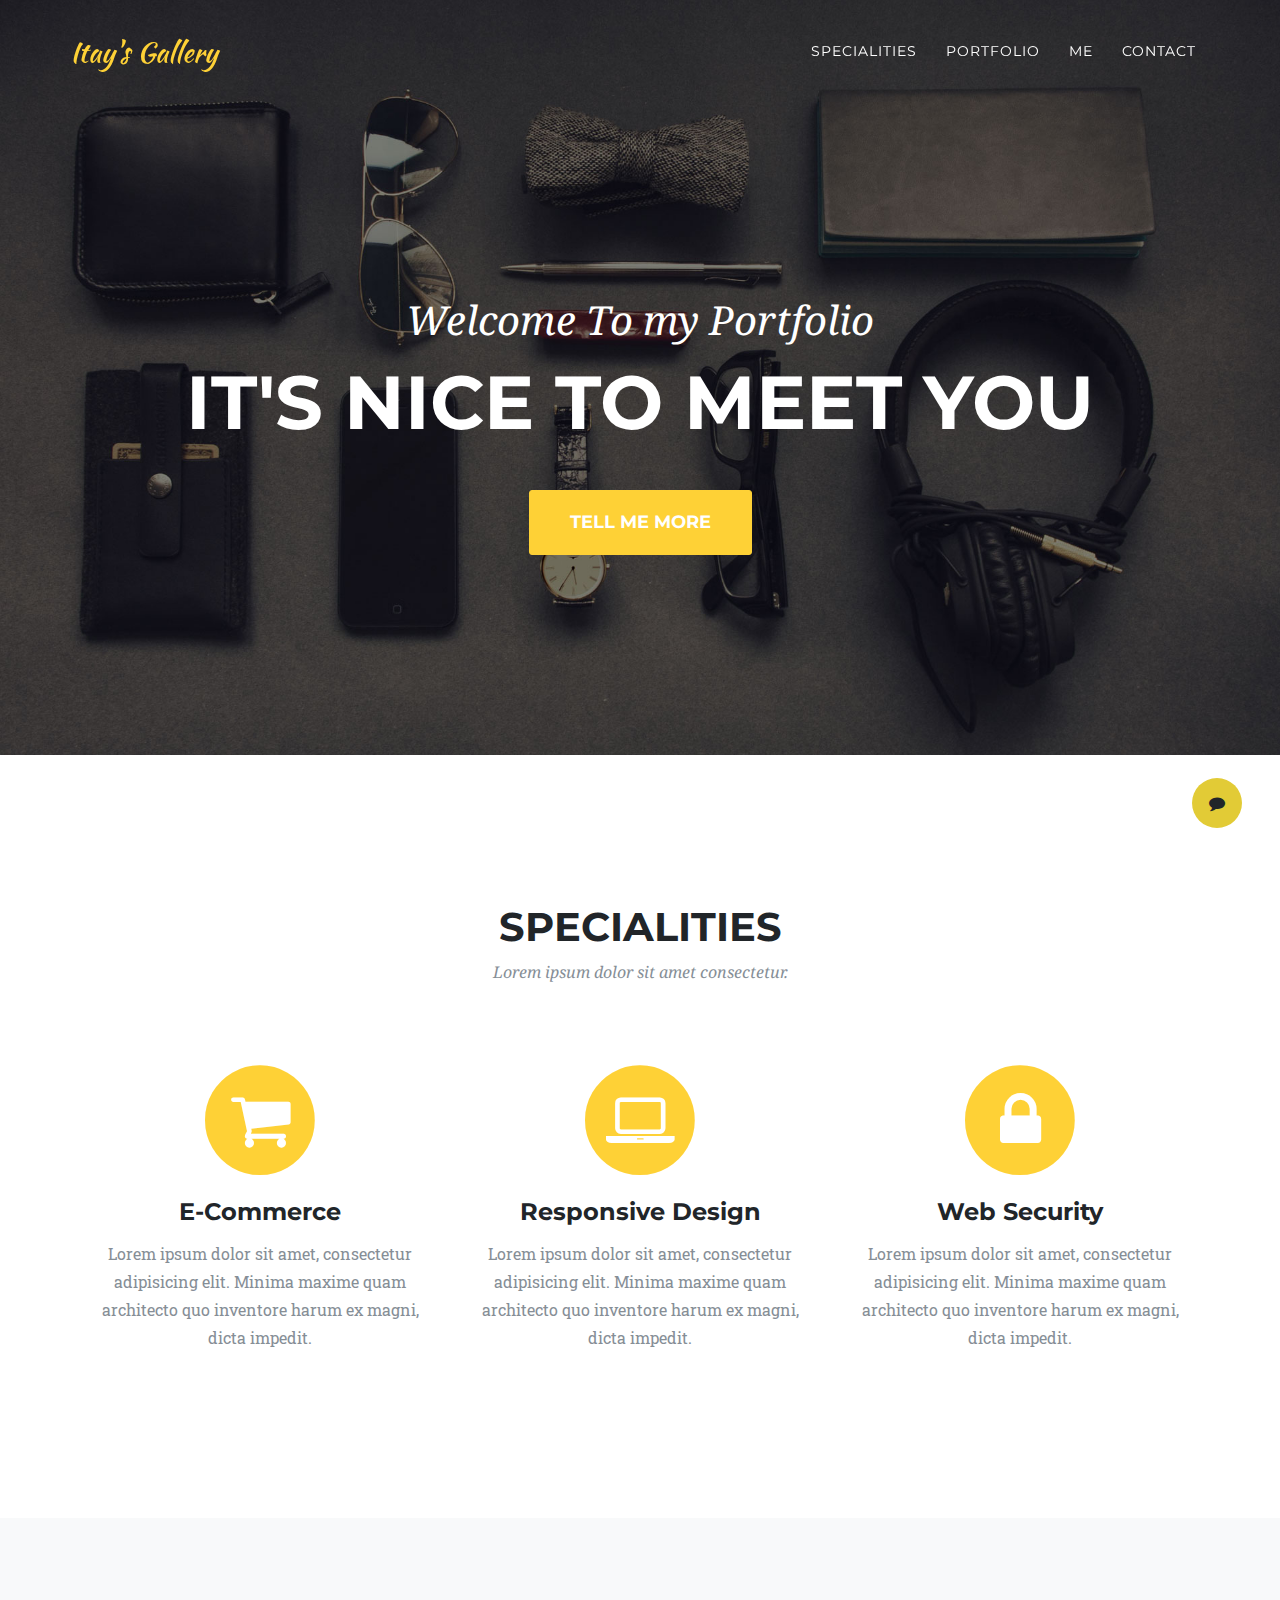
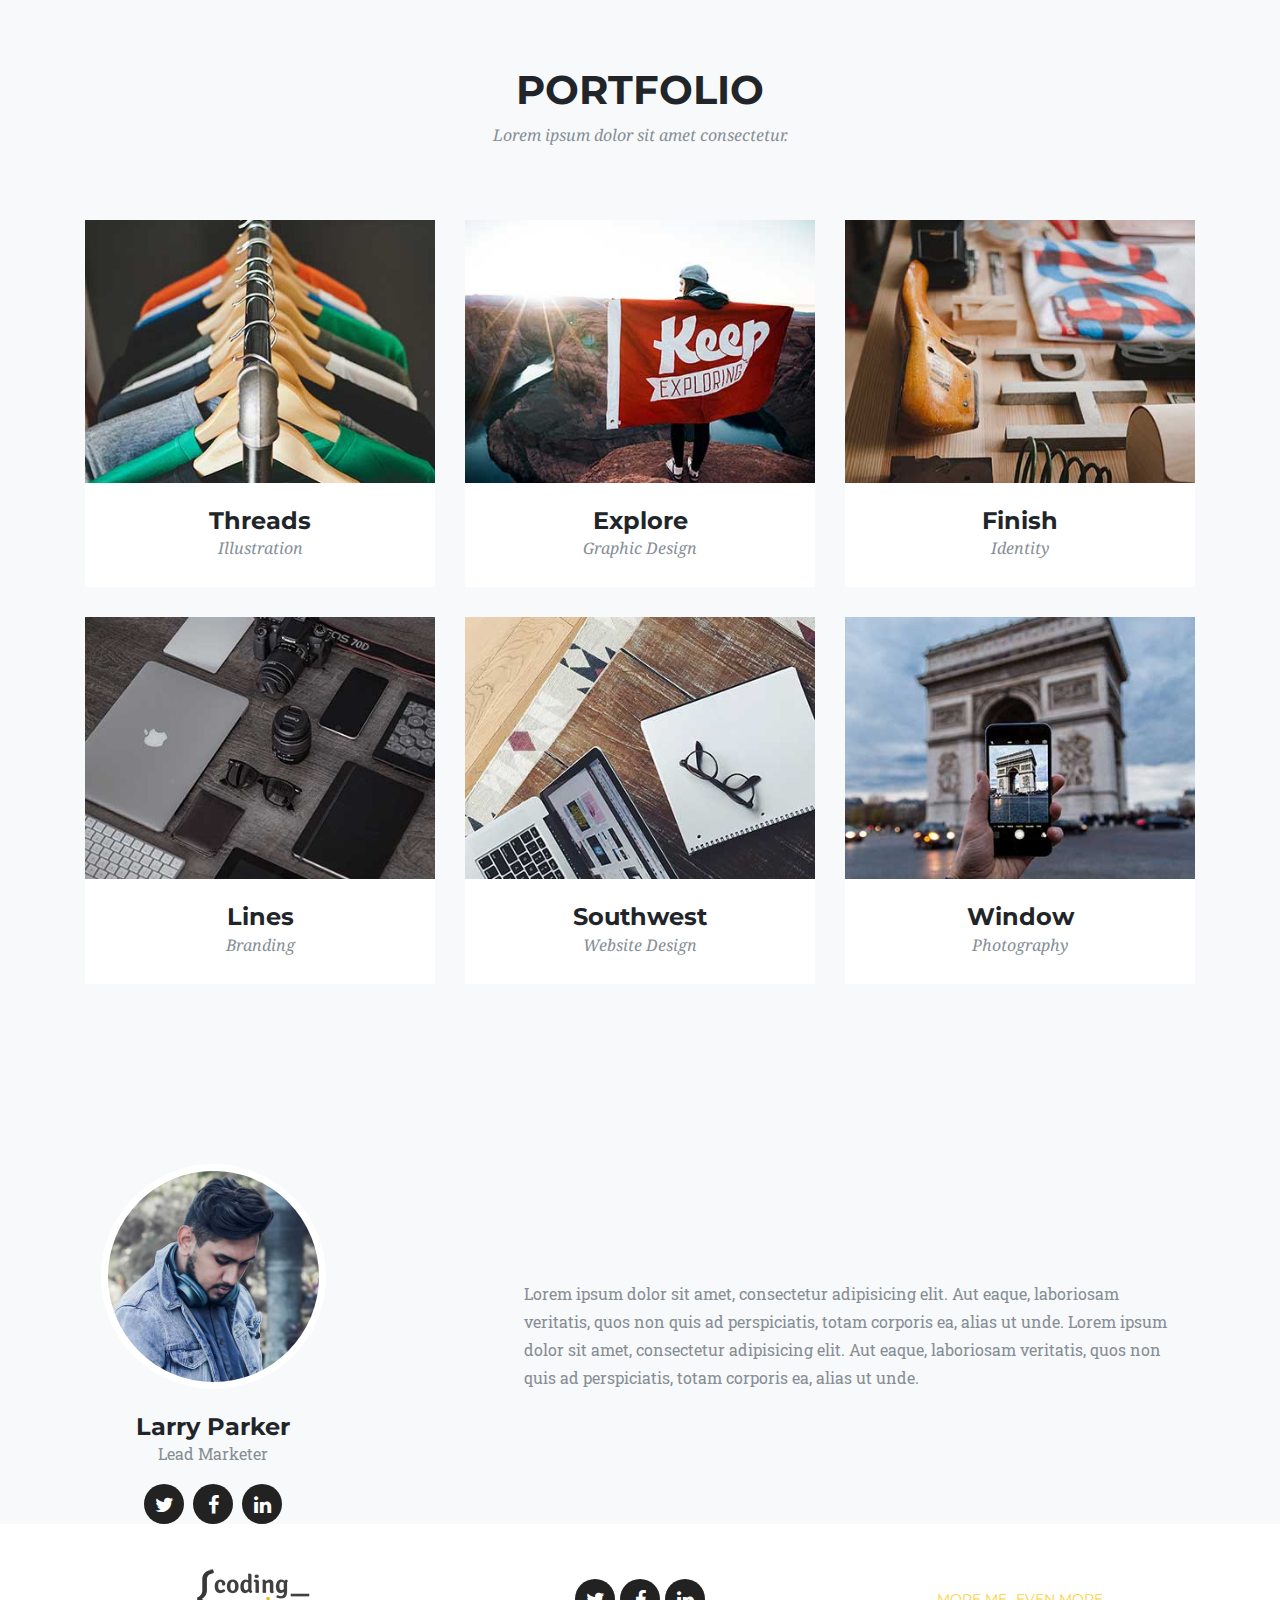
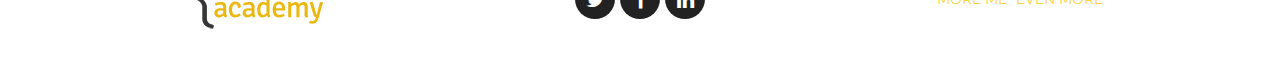
==== index.html @ 88d60900 "my first commit" ====
<!DOCTYPE html>
<html lang="en">

<head>

  <meta charset="utf-8">
  <meta name="viewport" content="width=device-width, initial-scale=1, shrink-to-fit=no">
  <meta name="description" content="">
  <meta name="author" content="">

  <title>Itay's Gallery</title>

  <!-- Bootstrap core CSS -->
  <link href="vendor/bootstrap/css/bootstrap.min.css" rel="stylesheet">

  <!-- Custom fonts for this template -->
  <link href="vendor/font-awesome/css/font-awesome.min.css" rel="stylesheet" type="text/css">
  <link href="https://fonts.googleapis.com/css?family=Montserrat:400,700" rel="stylesheet" type="text/css">
  <link href='https://fonts.googleapis.com/css?family=Kaushan+Script' rel='stylesheet' type='text/css'>
  <link href='https://fonts.googleapis.com/css?family=Droid+Serif:400,700,400italic,700italic' rel='stylesheet' type='text/css'>
  <link href='https://fonts.googleapis.com/css?family=Roboto+Slab:400,100,300,700' rel='stylesheet' type='text/css'>

  <!-- Custom styles for this template -->
  <link href="css/ca-gallery.css" rel="stylesheet">

</head>

<body id="page-top">
  <div class="offcanvas-btn" onClick="openCanvas()">
    <i class="fa fa-comment" aria-hidden="true"></i>
  </div>
  <aside class="offcanvas-aside">

  <!-- Contact -->
  <section id="contact">
    <h4>Contact Me</h4>
  </section>
    
  </aside>

  <!-- Navigation -->
  <nav class="navbar navbar-expand-lg navbar-dark fixed-top" id="mainNav">
    <div class="container">
      <a class="navbar-brand js-scroll-trigger" href="#page-top">Itay's Gallery</a>
      <button class="navbar-toggler navbar-toggler-right" type="button" data-toggle="collapse" data-target="#navbarResponsive"
        aria-controls="navbarResponsive" aria-expanded="false" aria-label="Toggle navigation">
          <i class="fa fa-bars"></i>
        </button>
      <div class="collapse navbar-collapse" id="navbarResponsive">
        <ul class="navbar-nav ml-auto">
          <li class="nav-item">
            <a class="nav-link js-scroll-trigger" href="#services">Specialities</a>
          </li>
          <li class="nav-item">
            <a class="nav-link js-scroll-trigger" href="#portfolio">Portfolio</a>
          </li>
          <li class="nav-item">
            <a class="nav-link js-scroll-trigger" href="#me">Me</a>
          </li>
          <li class="nav-item">
            <a class="nav-link js-scroll-trigger" href="#contact">Contact</a>
          </li>
        </ul>
      </div>
    </div>
  </nav>

  <!-- Header -->
  <header class="masthead">
    <div class="container">
      <div class="intro-text">
        <div class="intro-lead-in">Welcome To my Portfolio</div>
        <div class="intro-heading">It's Nice To Meet You</div>
        <a class="btn btn-xl js-scroll-trigger" href="#services">Tell Me More</a>
      </div>
    </div>
  </header>

  <!-- Services -->
  <section id="services">
    <div class="container">
      <div class="row">
        <div class="col-lg-12 text-center">
          <h2 class="section-heading">Specialities</h2>
          <h3 class="section-subheading text-muted">Lorem ipsum dolor sit amet consectetur.</h3>
        </div>
      </div>
      <div class="row text-center">
        <div class="col-md-4">
          <span class="fa-stack fa-4x">
              <i class="fa fa-circle fa-stack-2x text-primary"></i>
              <i class="fa fa-shopping-cart fa-stack-1x fa-inverse"></i>
            </span>
          <h4 class="service-heading">E-Commerce</h4>
          <p class="text-muted">Lorem ipsum dolor sit amet, consectetur adipisicing elit. Minima maxime quam architecto quo inventore harum ex
            magni, dicta impedit.</p>
        </div>
        <div class="col-md-4">
          <span class="fa-stack fa-4x">
              <i class="fa fa-circle fa-stack-2x text-primary"></i>
              <i class="fa fa-laptop fa-stack-1x fa-inverse"></i>
            </span>
          <h4 class="service-heading">Responsive Design</h4>
          <p class="text-muted">Lorem ipsum dolor sit amet, consectetur adipisicing elit. Minima maxime quam architecto quo inventore harum ex
            magni, dicta impedit.</p>
        </div>
        <div class="col-md-4">
          <span class="fa-stack fa-4x">
              <i class="fa fa-circle fa-stack-2x text-primary"></i>
              <i class="fa fa-lock fa-stack-1x fa-inverse"></i>
            </span>
          <h4 class="service-heading">Web Security</h4>
          <p class="text-muted">Lorem ipsum dolor sit amet, consectetur adipisicing elit. Minima maxime quam architecto quo inventore harum ex
            magni, dicta impedit.</p>
        </div>
      </div>
    </div>
  </section>

  <!-- Portfolio Grid -->
  <section class="bg-light" id="portfolio">
    <div class="container">
      <div class="row">
        <div class="col-lg-12 text-center">
          <h2 class="section-heading">Portfolio</h2>
          <h3 class="section-subheading text-muted">Lorem ipsum dolor sit amet consectetur.</h3>
        </div>
      </div>
      <div class="row">
        <div class="col-md-4 col-sm-6 portfolio-item">
          <a class="portfolio-link" data-toggle="modal" href="#portfolioModal1">
            <div class="portfolio-hover">
              <div class="portfolio-hover-content">
                <i class="fa fa-plus fa-3x"></i>
              </div>
            </div>
            <img class="img-fluid" src="img/portfolio/01-thumbnail.jpg" alt="">
          </a>
          <div class="portfolio-caption">
            <h4>Threads</h4>
            <p class="text-muted">Illustration</p>
          </div>
        </div>
        <div class="col-md-4 col-sm-6 portfolio-item">
          <a class="portfolio-link" data-toggle="modal" href="#portfolioModal2">
            <div class="portfolio-hover">
              <div class="portfolio-hover-content">
                <i class="fa fa-plus fa-3x"></i>
              </div>
            </div>
            <img class="img-fluid" src="img/portfolio/02-thumbnail.jpg" alt="">
          </a>
          <div class="portfolio-caption">
            <h4>Explore</h4>
            <p class="text-muted">Graphic Design</p>
          </div>
        </div>
        <div class="col-md-4 col-sm-6 portfolio-item">
          <a class="portfolio-link" data-toggle="modal" href="#portfolioModal3">
            <div class="portfolio-hover">
              <div class="portfolio-hover-content">
                <i class="fa fa-plus fa-3x"></i>
              </div>
            </div>
            <img class="img-fluid" src="img/portfolio/03-thumbnail.jpg" alt="">
          </a>
          <div class="portfolio-caption">
            <h4>Finish</h4>
            <p class="text-muted">Identity</p>
          </div>
        </div>
        <div class="col-md-4 col-sm-6 portfolio-item">
          <a class="portfolio-link" data-toggle="modal" href="#portfolioModal4">
            <div class="portfolio-hover">
              <div class="portfolio-hover-content">
                <i class="fa fa-plus fa-3x"></i>
              </div>
            </div>
            <img class="img-fluid" src="img/portfolio/04-thumbnail.jpg" alt="">
          </a>
          <div class="portfolio-caption">
            <h4>Lines</h4>
            <p class="text-muted">Branding</p>
          </div>
        </div>
        <div class="col-md-4 col-sm-6 portfolio-item">
          <a class="portfolio-link" data-toggle="modal" href="#portfolioModal5">
            <div class="portfolio-hover">
              <div class="portfolio-hover-content">
                <i class="fa fa-plus fa-3x"></i>
              </div>
            </div>
            <img class="img-fluid" src="img/portfolio/05-thumbnail.jpg" alt="">
          </a>
          <div class="portfolio-caption">
            <h4>Southwest</h4>
            <p class="text-muted">Website Design</p>
          </div>
        </div>
        <div class="col-md-4 col-sm-6 portfolio-item">
          <a class="portfolio-link" data-toggle="modal" href="#portfolioModal6">
            <div class="portfolio-hover">
              <div class="portfolio-hover-content">
                <i class="fa fa-plus fa-3x"></i>
              </div>
            </div>
            <img class="img-fluid" src="img/portfolio/06-thumbnail.jpg" alt="">
          </a>
          <div class="portfolio-caption">
            <h4>Window</h4>
            <p class="text-muted">Photography</p>
          </div>
        </div>
      </div>
    </div>
  </section>


  <!-- Me -->
  <section class="bg-light" id="me" style="padding: 0px;">
      <div class="row">
        <div class="col-sm-4">
          <div class="team-member">
            <img class="mx-auto rounded-circle" src="img/team/2.jpg" alt="">
            <h4>Larry Parker</h4>
            <p class="text-muted">Lead Marketer</p>
            <ul class="list-inline social-buttons">
              <li class="list-inline-item">
                <a href="#">
                    <i class="fa fa-twitter"></i>
                  </a>
              </li>
              <li class="list-inline-item">
                <a href="#">
                    <i class="fa fa-facebook"></i>
                  </a>
              </li>
              <li class="list-inline-item">
                <a href="#">
                    <i class="fa fa-linkedin"></i>
                  </a>
              </li>
            </ul>
          </div>
        </div>
        <div class="col-sm-8 flex-align-center">
            <p class="large text-muted  about-description">Lorem ipsum dolor sit amet, consectetur adipisicing elit. Aut eaque, laboriosam veritatis, quos non quis ad perspiciatis,
                totam corporis ea, alias ut unde. Lorem ipsum dolor sit amet, consectetur adipisicing elit. Aut eaque, laboriosam veritatis, quos non quis ad perspiciatis,
                totam corporis ea, alias ut unde.</p>    
        </div>
      </div>
  </section>


  <!-- Footer -->
  <footer>
    <div class="container">
      <div class="row">
        <div class="col-md-4 flex-align-center">
          <a href="http://coding-academy.org" target="_blank">
            <img src="./img/ca-logo.png" alt="">
          </a>
        </div>
        <div class="col-md-4 flex-align-center">
          <ul class="list-inline social-buttons flex-align-center">
            <li class="list-inline-item">
              <a href="#">
                  <i class="fa fa-twitter"></i>
                </a>
            </li>
            <li class="list-inline-item flex-align-center">
              <a href="#">
                  <i class="fa fa-facebook"></i>
                </a>
            </li>
            <li class="list-inline-item">
              <a href="#">
                  <i class="fa fa-linkedin"></i>
                </a>
            </li>
          </ul>
        </div>
        <div class="col-md-4 flex-align-center">
            <ul class="list-inline quicklinks">
            <li class="list-inline-item">
              <a href="#">More Me</a>
            </li>
            <li class="list-inline-item">
              <a href="#">Even More</a>
            </li>
          </ul>
        </div>
      </div>
    </div>
  </footer>

  <!-- Portfolio Modals -->

  <!-- Modal 1 -->
  <div class="portfolio-modal modal fade" id="portfolioModal1" tabindex="-1" role="dialog" aria-hidden="true">
    <div class="modal-dialog">
      <div class="modal-content">
        <div class="close-modal" data-dismiss="modal">
          <div class="lr">
            <div class="rl"></div>
          </div>
        </div>
        <div class="container">
          <div class="row">
            <div class="col-lg-8 mx-auto">
              <div class="modal-body">
                <!-- Project Details Go Here -->
                <h2>Project Name</h2>
                <p class="item-intro text-muted">Lorem ipsum dolor sit amet consectetur.</p>
                <img class="img-fluid d-block mx-auto" src="img/portfolio/01-full.jpg" alt="">
                <p>Use this area to describe your project. Lorem ipsum dolor sit amet, consectetur adipisicing elit. Est blanditiis
                  dolorem culpa incidunt minus dignissimos deserunt repellat aperiam quasi sunt officia expedita beatae cupiditate,
                  maiores repudiandae, nostrum, reiciendis facere nemo!</p>
                <ul class="list-inline">
                  <li>Date: January 2017</li>
                  <li>Client: Threads</li>
                  <li>Category: Illustration</li>
                </ul>
                <button class="btn btn-primary" data-dismiss="modal" type="button">
                    <i class="fa fa-times"></i>
                    Close Project</button>
              </div>
            </div>
          </div>
        </div>
      </div>
    </div>
  </div>

  <!-- Modal 2 -->
  <div class="portfolio-modal modal fade" id="portfolioModal2" tabindex="-1" role="dialog" aria-hidden="true">
    <div class="modal-dialog">
      <div class="modal-content">
        <div class="close-modal" data-dismiss="modal">
          <div class="lr">
            <div class="rl"></div>
          </div>
        </div>
        <div class="container">
          <div class="row">
            <div class="col-lg-8 mx-auto">
              <div class="modal-body">
                <!-- Project Details Go Here -->
                <h2>Project Name</h2>
                <p class="item-intro text-muted">Lorem ipsum dolor sit amet consectetur.</p>
                <img class="img-fluid d-block mx-auto" src="img/portfolio/02-full.jpg" alt="">
                <p>Use this area to describe your project. Lorem ipsum dolor sit amet, consectetur adipisicing elit. Est blanditiis
                  dolorem culpa incidunt minus dignissimos deserunt repellat aperiam quasi sunt officia expedita beatae cupiditate,
                  maiores repudiandae, nostrum, reiciendis facere nemo!</p>
                <ul class="list-inline">
                  <li>Date: January 2017</li>
                  <li>Client: Explore</li>
                  <li>Category: Graphic Design</li>
                </ul>
                <button class="btn btn-primary" data-dismiss="modal" type="button">
                    <i class="fa fa-times"></i>
                    Close Project</button>
              </div>
            </div>
          </div>
        </div>
      </div>
    </div>
  </div>

  <!-- Modal 3 -->
  <div class="portfolio-modal modal fade" id="portfolioModal3" tabindex="-1" role="dialog" aria-hidden="true">
    <div class="modal-dialog">
      <div class="modal-content">
        <div class="close-modal" data-dismiss="modal">
          <div class="lr">
            <div class="rl"></div>
          </div>
        </div>
        <div class="container">
          <div class="row">
            <div class="col-lg-8 mx-auto">
              <div class="modal-body">
                <!-- Project Details Go Here -->
                <h2>Project Name</h2>
                <p class="item-intro text-muted">Lorem ipsum dolor sit amet consectetur.</p>
                <img class="img-fluid d-block mx-auto" src="img/portfolio/03-full.jpg" alt="">
                <p>Use this area to describe your project. Lorem ipsum dolor sit amet, consectetur adipisicing elit. Est blanditiis
                  dolorem culpa incidunt minus dignissimos deserunt repellat aperiam quasi sunt officia expedita beatae cupiditate,
                  maiores repudiandae, nostrum, reiciendis facere nemo!</p>
                <ul class="list-inline">
                  <li>Date: January 2017</li>
                  <li>Client: Finish</li>
                  <li>Category: Identity</li>
                </ul>
                <button class="btn btn-primary" data-dismiss="modal" type="button">
                    <i class="fa fa-times"></i>
                    Close Project</button>
              </div>
            </div>
          </div>
        </div>
      </div>
    </div>
  </div>

  <!-- Modal 4 -->
  <div class="portfolio-modal modal fade" id="portfolioModal4" tabindex="-1" role="dialog" aria-hidden="true">
    <div class="modal-dialog">
      <div class="modal-content">
        <div class="close-modal" data-dismiss="modal">
          <div class="lr">
            <div class="rl"></div>
          </div>
        </div>
        <div class="container">
          <div class="row">
            <div class="col-lg-8 mx-auto">
              <div class="modal-body">
                <!-- Project Details Go Here -->
                <h2>Project Name</h2>
                <p class="item-intro text-muted">Lorem ipsum dolor sit amet consectetur.</p>
                <img class="img-fluid d-block mx-auto" src="img/portfolio/04-full.jpg" alt="">
                <p>Use this area to describe your project. Lorem ipsum dolor sit amet, consectetur adipisicing elit. Est blanditiis
                  dolorem culpa incidunt minus dignissimos deserunt repellat aperiam quasi sunt officia expedita beatae cupiditate,
                  maiores repudiandae, nostrum, reiciendis facere nemo!</p>
                <ul class="list-inline">
                  <li>Date: January 2017</li>
                  <li>Client: Lines</li>
                  <li>Category: Branding</li>
                </ul>
                <button class="btn btn-primary" data-dismiss="modal" type="button">
                    <i class="fa fa-times"></i>
                    Close Project</button>
              </div>
            </div>
          </div>
        </div>
      </div>
    </div>
  </div>

  <!-- Modal 5 -->
  <div class="portfolio-modal modal fade" id="portfolioModal5" tabindex="-1" role="dialog" aria-hidden="true">
    <div class="modal-dialog">
      <div class="modal-content">
        <div class="close-modal" data-dismiss="modal">
          <div class="lr">
            <div class="rl"></div>
          </div>
        </div>
        <div class="container">
          <div class="row">
            <div class="col-lg-8 mx-auto">
              <div class="modal-body">
                <!-- Project Details Go Here -->
                <h2>Project Name</h2>
                <p class="item-intro text-muted">Lorem ipsum dolor sit amet consectetur.</p>
                <img class="img-fluid d-block mx-auto" src="img/portfolio/05-full.jpg" alt="">
                <p>Use this area to describe your project. Lorem ipsum dolor sit amet, consectetur adipisicing elit. Est blanditiis
                  dolorem culpa incidunt minus dignissimos deserunt repellat aperiam quasi sunt officia expedita beatae cupiditate,
                  maiores repudiandae, nostrum, reiciendis facere nemo!</p>
                <ul class="list-inline">
                  <li>Date: January 2017</li>
                  <li>Client: Southwest</li>
                  <li>Category: Website Design</li>
                </ul>
                <button class="btn btn-primary" data-dismiss="modal" type="button">
                    <i class="fa fa-times"></i>
                    Close Project</button>
              </div>
            </div>
          </div>
        </div>
      </div>
    </div>
  </div>

  <!-- Modal 6 -->
  <div class="portfolio-modal modal fade" id="portfolioModal6" tabindex="-1" role="dialog" aria-hidden="true">
    <div class="modal-dialog">
      <div class="modal-content">
        <div class="close-modal" data-dismiss="modal">
          <div class="lr">
            <div class="rl"></div>
          </div>
        </div>
        <div class="container">
          <div class="row">
            <div class="col-lg-8 mx-auto">
              <div class="modal-body">
                <!-- Project Details Go Here -->
                <h2>Project Name</h2>
                <p class="item-intro text-muted">Lorem ipsum dolor sit amet consectetur.</p>
                <img class="img-fluid d-block mx-auto" src="img/portfolio/06-full.jpg" alt="">
                <p>Use this area to describe your project. Lorem ipsum dolor sit amet, consectetur adipisicing elit. Est blanditiis
                  dolorem culpa incidunt minus dignissimos deserunt repellat aperiam quasi sunt officia expedita beatae cupiditate,
                  maiores repudiandae, nostrum, reiciendis facere nemo!</p>
                <ul class="list-inline">
                  <li>Date: January 2017</li>
                  <li>Client: Window</li>
                  <li>Category: Photography</li>
                </ul>
                <button class="btn btn-primary" data-dismiss="modal" type="button">
                    <i class="fa fa-times"></i>
                    Close Project</button>
              </div>
            </div>
          </div>
        </div>
      </div>
    </div>
  </div>

  <!-- Bootstrap core JavaScript -->
  <script src="vendor/jquery/jquery.min.js"></script>
  <script src="vendor/popper/popper.min.js"></script>
  <script src="vendor/bootstrap/js/bootstrap.min.js"></script>

  <!-- Plugin JavaScript -->
  <script src="vendor/jquery-easing/jquery.easing.min.js"></script>

  <!-- Custom scripts for this template -->
  <script src="js/ca-gallery.js"></script>
  <script src="js/offCanvas.js"></script>
  <script src="js/main.js"></script>


</body>

</html>
---- css/ca-gallery.css ----
body {
    overflow-x: hidden;
    font-family: 'Roboto Slab', 'Helvetica Neue', Helvetica, Arial, sans-serif;
}
p {
    line-height: 1.75;
}
a {
    color: #fed136;
}
a.active,
a:active,
a:focus,
a:hover {
    color: #fec503;
}
h1,
h2,
h3,
h4,
h5,
h6 {
    font-weight: 700;
    font-family: 'Montserrat', 'Helvetica Neue', Helvetica, Arial, sans-serif;
    text-transform: uppercase;
}
section {
    padding: 100px 0;
}
section h2.section-heading {
    font-size: 40px;
    margin-top: 0;
    margin-bottom: 15px;
}
section h3.section-subheading {
    font-size: 16px;
    font-weight: 400;
    font-style: italic;
    margin-bottom: 75px;
    text-transform: none;
    font-family: 'Droid Serif', 'Helvetica Neue', Helvetica, Arial, sans-serif;
}
@media (min-width: 768px) {
    section {
        padding: 150px 0;
    }
}
::-moz-selection {
    background: #fed136;
    text-shadow: none;
}
::selection {
    background: #fed136;
    text-shadow: none;
}
img::selection {
    background: transparent;
}
img::-moz-selection {
    background: transparent;
}
body {
    -webkit-tap-highlight-color: #fed136;
}
.offcanvas-btn {
    z-index: 100000;
    position: fixed;
    bottom: 8%;
    right: 3%;
    height: 50px;
    width: 50px;
    background: #e2cb36;
    border-radius: 50%;
    display: flex;
    justify-content: center;
    align-items: center;
    cursor: pointer;
    margin-right: 0;
    transition: all 0.3s ease;
}
.offcanvas-btn-open {
    margin-right: 80vw;
}
.offcanvas-aside {
    position: fixed;
    height: 100%;
    background: red;
    width: 80vw;
    right: -80vw;
    z-index: 10;
    transition: all 0.3s ease;
    display: flex;
    flex-direction: column;
    align-items: center;
    justify-content: space-around;
}
.offcanvas-aside img {
    border-radius: 50%;
}
.offcanvas-aside p {
    text-align: center;
}
.offcanvas-aside .offcanvas-content-suffix {
    height: 20%;
}

@media (min-width: 575px) {
    .offcanvas-btn-open {
        margin-right: 30vw;
    }
    .offcanvas-aside {
        width: 30vw;
        right: -30vw;
    }
}
.offcanvas-aside-open {
    right: 0;
    
}

#mainNav {
    background-color: #222222;
    z-index: 5;
}
#mainNav .navbar-toggler {
    font-size: 12px;
    right: 0;
    padding: 13px;
    text-transform: uppercase;
    color: white;
    border: 0;
    background-color: #fed136;
    font-family: 'Montserrat', 'Helvetica Neue', Helvetica, Arial, sans-serif;
    text-transform: uppercase;
}
#mainNav .navbar-brand {
    color: #fed136;
    font-family: 'Kaushan Script', 'Helvetica Neue', Helvetica, Arial, cursive;
}
#mainNav .navbar-brand.active,
#mainNav .navbar-brand:active,
#mainNav .navbar-brand:focus,
#mainNav .navbar-brand:hover {
    color: #fec503;
}
#mainNav .navbar-nav .nav-item .nav-link {
    font-size: 90%;
    font-weight: 400;
    padding: 0.75em 0;
    letter-spacing: 1px;
    color: white;
    font-family: 'Montserrat', 'Helvetica Neue', Helvetica, Arial, sans-serif;
    text-transform: uppercase;
}
#mainNav .navbar-nav .nav-item .nav-link.active,
#mainNav .navbar-nav .nav-item .nav-link:hover {
    color: #fed136;
}
@media (min-width: 992px) {
    
    #mainNav {
        padding-top: 25px;
        padding-bottom: 25px;
        -webkit-transition: padding-top 0.3s, padding-bottom 0.3s;
        -moz-transition: padding-top 0.3s, padding-bottom 0.3s;
        transition: padding-top 0.3s, padding-bottom 0.3s;
        border: none;
        background-color: transparent;
    }
    #mainNav .navbar-brand {
        font-size: 1.75em;
        -webkit-transition: all 0.3s;
        -moz-transition: all 0.3s;
        transition: all 0.3s;
    }
    #mainNav .navbar-nav .nav-item .nav-link {
        padding: 1.1em 1em !important;
    }
    #mainNav.navbar-shrink {
        padding-top: 0;
        padding-bottom: 0;
        background-color: #222222;
    }
    #mainNav.navbar-shrink .navbar-brand {
        font-size: 1.25em;
        padding: 12px 0;
    }
   
}
header.masthead {
    text-align: center;
    color: white;
    background-image: url("../img/header-bg.jpg");
    background-repeat: no-repeat;
    background-attachment: scroll;
    background-position: center center;
    -webkit-background-size: cover;
    -moz-background-size: cover;
    -o-background-size: cover;
    background-size: cover;
}
header.masthead .intro-text {
    padding-top: 150px;
    padding-bottom: 100px;
}
header.masthead .intro-text .intro-lead-in {
    font-size: 22px;
    font-style: italic;
    line-height: 22px;
    margin-bottom: 25px;
    font-family: 'Droid Serif', 'Helvetica Neue', Helvetica, Arial, sans-serif;
}
header.masthead .intro-text .intro-heading {
    font-size: 50px;
    font-weight: 700;
    line-height: 50px;
    margin-bottom: 25px;
    font-family: 'Montserrat', 'Helvetica Neue', Helvetica, Arial, sans-serif;
    text-transform: uppercase;
}
@media (min-width: 768px) {
    header.masthead .intro-text {
        padding-top: 300px;
        padding-bottom: 200px;
    }
    header.masthead .intro-text .intro-lead-in {
        font-size: 40px;
        font-style: italic;
        line-height: 40px;
        margin-bottom: 25px;
        font-family: 'Droid Serif', 'Helvetica Neue', Helvetica, Arial, sans-serif;
    }
    header.masthead .intro-text .intro-heading {
        font-size: 75px;
        font-weight: 700;
        line-height: 75px;
        margin-bottom: 50px;
        font-family: 'Montserrat', 'Helvetica Neue', Helvetica, Arial, sans-serif;
        text-transform: uppercase;
    }
}
.service-heading {
    margin: 15px 0;
    text-transform: none;
}

#portfolio .portfolio-item {
    right: 0;
    margin: 0 0 15px;
}
#portfolio .portfolio-item .portfolio-link {
    position: relative;
    display: block;
    max-width: 400px;
    margin: 0 auto;
    cursor: pointer;
}
#portfolio .portfolio-item .portfolio-link .portfolio-hover {
    position: absolute;
    width: 100%;
    height: 100%;
    -webkit-transition: all ease 0.5s;
    -moz-transition: all ease 0.5s;
    transition: all ease 0.5s;
    opacity: 0;
    background: rgba(254, 209, 54, 0.9);
}
#portfolio .portfolio-item .portfolio-link .portfolio-hover:hover {
    opacity: 1;
}
#portfolio .portfolio-item .portfolio-link .portfolio-hover .portfolio-hover-content {
    font-size: 20px;
    position: absolute;
    top: 50%;
    width: 100%;
    height: 20px;
    margin-top: -12px;
    text-align: center;
    color: white;
}
#portfolio .portfolio-item .portfolio-link .portfolio-hover .portfolio-hover-content i {
    margin-top: -12px;
}
#portfolio .portfolio-item .portfolio-link .portfolio-hover .portfolio-hover-content h3,
#portfolio .portfolio-item .portfolio-link .portfolio-hover .portfolio-hover-content h4 {
    margin: 0;
}
#portfolio .portfolio-item .portfolio-caption {
    max-width: 400px;
    margin: 0 auto;
    padding: 25px;
    text-align: center;
    background-color: white;
}
#portfolio .portfolio-item .portfolio-caption h4 {
    margin: 0;
    text-transform: none;
}
#portfolio .portfolio-item .portfolio-caption p {
    font-size: 16px;
    font-style: italic;
    margin: 0;
    font-family: 'Droid Serif', 'Helvetica Neue', Helvetica, Arial, sans-serif;
}
#portfolio * {
    z-index: 2;
}
@media (min-width: 767px) {
    #portfolio .portfolio-item {
        margin: 0 0 30px;
    }
}
.portfolio-modal .modal-dialog {
    max-width: none;
    height: 100%;
    margin: 0;
}
.portfolio-modal .modal-content {
    min-height: 100%;
    padding: 100px 0;
    text-align: center;
    border: none;
    border-radius: 0;
    background-clip: border-box;
    -webkit-box-shadow: none;
    box-shadow: none;
}
.portfolio-modal .modal-content h2 {
    font-size: 3em;
    margin-bottom: 15px;
}
.portfolio-modal .modal-content p {
    margin-bottom: 30px;
}
.portfolio-modal .modal-content p.item-intro {
    font-size: 16px;
    font-style: italic;
    margin: 20px 0 30px;
    font-family: 'Droid Serif', 'Helvetica Neue', Helvetica, Arial, sans-serif;
}
.portfolio-modal .modal-content ul.list-inline {
    margin-top: 0;
    margin-bottom: 30px;
}
.portfolio-modal .modal-content img {
    margin-bottom: 30px;
}
.portfolio-modal .modal-content button {
    cursor: pointer;
}
.portfolio-modal .close-modal {
    position: absolute;
    top: 25px;
    right: 25px;
    width: 75px;
    height: 75px;
    cursor: pointer;
    background-color: transparent;
}
.portfolio-modal .close-modal:hover {
    opacity: 0.3;
}
.portfolio-modal .close-modal .lr {
    /* Safari and Chrome */
    
    z-index: 1051;
    width: 1px;
    height: 75px;
    margin-left: 35px;
    /* IE 9 */
    
    -webkit-transform: rotate(45deg);
    -ms-transform: rotate(45deg);
    transform: rotate(45deg);
    background-color: #222222;
}
.portfolio-modal .close-modal .lr .rl {
    /* Safari and Chrome */
    
    z-index: 1052;
    width: 1px;
    height: 75px;
    /* IE 9 */
    
    -webkit-transform: rotate(90deg);
    -ms-transform: rotate(90deg);
    transform: rotate(90deg);
    background-color: #222222;
}
.portfolio-modal .modal-backdrop {
    display: none;
    opacity: 0;
}
.timeline {
    position: relative;
    padding: 0;
    list-style: none;
}
.timeline:before {
    position: absolute;
    top: 0;
    bottom: 0;
    left: 40px;
    width: 2px;
    margin-left: -1.5px;
    content: '';
    background-color: #f1f1f1;
}
.timeline > li {
    position: relative;
    min-height: 50px;
    margin-bottom: 50px;
}
.timeline > li:after,
.timeline > li:before {
    display: table;
    content: ' ';
}
.timeline > li:after {
    clear: both;
}
.timeline > li .timeline-panel {
    position: relative;
    float: right;
    width: 100%;
    padding: 0 20px 0 100px;
    text-align: left;
}
.timeline > li .timeline-panel:before {
    right: auto;
    left: -15px;
    border-right-width: 15px;
    border-left-width: 0;
}
.timeline > li .timeline-panel:after {
    right: auto;
    left: -14px;
    border-right-width: 14px;
    border-left-width: 0;
}
.timeline > li .timeline-image {
    position: absolute;
    z-index: 100;
    left: 0;
    width: 80px;
    height: 80px;
    margin-left: 0;
    text-align: center;
    color: white;
    border: 7px solid #f1f1f1;
    border-radius: 100%;
    background-color: #fed136;
}
.timeline > li .timeline-image h4 {
    font-size: 10px;
    line-height: 14px;
    margin-top: 12px;
}
.timeline > li.timeline-inverted > .timeline-panel {
    float: right;
    padding: 0 20px 0 100px;
    text-align: left;
}
.timeline > li.timeline-inverted > .timeline-panel:before {
    right: auto;
    left: -15px;
    border-right-width: 15px;
    border-left-width: 0;
}
.timeline > li.timeline-inverted > .timeline-panel:after {
    right: auto;
    left: -14px;
    border-right-width: 14px;
    border-left-width: 0;
}
.timeline > li:last-child {
    margin-bottom: 0;
}
.timeline .timeline-heading h4 {
    margin-top: 0;
    color: inherit;
}
.timeline .timeline-heading h4.subheading {
    text-transform: none;
}
.timeline .timeline-body > ul,
.timeline .timeline-body > p {
    margin-bottom: 0;
}
@media (min-width: 768px) {
    .timeline:before {
        left: 50%;
    }
    .timeline > li {
        min-height: 100px;
        margin-bottom: 100px;
    }
    .timeline > li .timeline-panel {
        float: left;
        width: 41%;
        padding: 0 20px 20px 30px;
        text-align: right;
    }
    .timeline > li .timeline-image {
        left: 50%;
        width: 100px;
        height: 100px;
        margin-left: -50px;
    }
    .timeline > li .timeline-image h4 {
        font-size: 13px;
        line-height: 18px;
        margin-top: 16px;
    }
    .timeline > li.timeline-inverted > .timeline-panel {
        float: right;
        padding: 0 30px 20px 20px;
        text-align: left;
    }
}
@media (min-width: 992px) {
    .timeline > li {
        min-height: 150px;
    }
    .timeline > li .timeline-panel {
        padding: 0 20px 20px;
    }
    .timeline > li .timeline-image {
        width: 150px;
        height: 150px;
        margin-left: -75px;
    }
    .timeline > li .timeline-image h4 {
        font-size: 18px;
        line-height: 26px;
        margin-top: 30px;
    }
    .timeline > li.timeline-inverted > .timeline-panel {
        padding: 0 20px 20px;
    }
}
@media (min-width: 1200px) {
    .timeline > li {
        min-height: 170px;
    }
    .timeline > li .timeline-panel {
        padding: 0 20px 20px 100px;
    }
    .timeline > li .timeline-image {
        width: 170px;
        height: 170px;
        margin-left: -85px;
    }
    .timeline > li .timeline-image h4 {
        margin-top: 40px;
    }
    .timeline > li.timeline-inverted > .timeline-panel {
        padding: 0 100px 20px 20px;
    }
}
.team-member {
    text-align: center;
}
.team-member img {
    width: 225px;
    height: 225px;
    border: 7px solid white;
}
.team-member h4 {
    margin-top: 25px;
    margin-bottom: 0;
    text-transform: none;
}
.team-member p {
    margin-top: 0;
}
.about-description {
    max-width: 80%;
}
@media (max-width: 800px) {
    .about-description {
        text-align: center;
        margin-top: 1rem;
        margin-bottom: 1rem;
    }
}
footer {
    padding: 25px 0;
    text-align: center;
}
footer span.copyright {
    font-size: 90%;
    line-height: 40px;
    text-transform: none;
    font-family: 'Montserrat', 'Helvetica Neue', Helvetica, Arial, sans-serif;
    text-transform: uppercase;
}
footer ul.quicklinks {
    font-size: 90%;
    line-height: 40px;
    margin-bottom: 0;
    text-transform: none;
    font-family: 'Montserrat', 'Helvetica Neue', Helvetica, Arial, sans-serif;
    text-transform: uppercase;
}
ul.social-buttons {
    margin-bottom: 0;
}
ul.social-buttons li a {
    font-size: 20px;
    line-height: 40px;
    display: block;
    width: 40px;
    height: 40px;
    -webkit-transition: all 0.3s;
    -moz-transition: all 0.3s;
    transition: all 0.3s;
    color: white;
    border-radius: 100%;
    outline: none;
    background-color: #222222;
}
ul.social-buttons li a:active,
ul.social-buttons li a:focus,
ul.social-buttons li a:hover {
    background-color: #fed136;
}
.flex-align-center {
    display: flex;
    justify-content: center;
    align-items: center;
}
.text-primary {
    color: #fed136 !important;
}
.btn-primary {
    font-weight: 700;
    color: white;
    border-color: #fed136;
    background-color: #fed136;
    font-family: 'Montserrat', 'Helvetica Neue', Helvetica, Arial, sans-serif;
    text-transform: uppercase;
}
.btn-primary.focus,
.btn-primary:focus {
    color: white;
    border-color: #b48b01;
    background-color: #fec503;
}
.btn-primary:hover {
    color: white;
    border-color: #f6bf01;
    background-color: #fec503;
}
.btn-primary.active,
.btn-primary:active,
.open > .btn-primary.dropdown-toggle {
    color: white;
    border-color: #f6bf01;
    background-color: #fec503;
}
.btn-primary.active.focus,
.btn-primary.active:focus,
.btn-primary.active:hover,
.btn-primary:active.focus,
.btn-primary:active:focus,
.btn-primary:active:hover,
.open > .btn-primary.dropdown-toggle.focus,
.open > .btn-primary.dropdown-toggle:focus,
.open > .btn-primary.dropdown-toggle:hover {
    color: white;
    border-color: #b48b01;
    background-color: #dcab01;
}
.btn-primary.active,
.btn-primary:active,
.open > .btn-primary.dropdown-toggle {
    background-image: none;
}
.btn-primary.disabled.focus,
.btn-primary.disabled:focus,
.btn-primary.disabled:hover,
.btn-primary[disabled].focus,
.btn-primary[disabled]:focus,
.btn-primary[disabled]:hover,
fieldset[disabled] .btn-primary.focus,
fieldset[disabled] .btn-primary:focus,
fieldset[disabled] .btn-primary:hover {
    border-color: #fed136;
    background-color: #fed136;
}
.btn-primary .badge {
    color: #fed136;
    background-color: white;
}
.btn-xl {
    font-size: 18px;
    font-weight: 700;
    padding: 20px 40px;
    border-radius: 3px;
    color: white;
    border-color: #fed136;
    background-color: #fed136;
    font-family: 'Montserrat', 'Helvetica Neue', Helvetica, Arial, sans-serif;
    text-transform: uppercase;
}
.btn-xl.focus,
.btn-xl:focus {
    color: white;
    border-color: #b48b01;
    background-color: #fec503;
}
.btn-xl:hover {
    color: white;
    border-color: #f6bf01;
    background-color: #fec503;
}
.btn-xl.active,
.btn-xl:active,
.open > .btn-xl.dropdown-toggle {
    color: white;
    border-color: #f6bf01;
    background-color: #fec503;
}
.btn-xl.active.focus,
.btn-xl.active:focus,
.btn-xl.active:hover,
.btn-xl:active.focus,
.btn-xl:active:focus,
.btn-xl:active:hover,
.open > .btn-xl.dropdown-toggle.focus,
.open > .btn-xl.dropdown-toggle:focus,
.open > .btn-xl.dropdown-toggle:hover {
    color: white;
    border-color: #b48b01;
    background-color: #dcab01;
}
.btn-xl.active,
.btn-xl:active,
.open > .btn-xl.dropdown-toggle {
    background-image: none;
}
.btn-xl.disabled.focus,
.btn-xl.disabled:focus,
.btn-xl.disabled:hover,
.btn-xl[disabled].focus,
.btn-xl[disabled]:focus,
.btn-xl[disabled]:hover,
fieldset[disabled] .btn-xl.focus,
fieldset[disabled] .btn-xl:focus,
fieldset[disabled] .btn-xl:hover {
    border-color: #fed136;
    background-color: #fed136;
}
.btn-xl .badge {
    color: #fed136;
    background-color: white;
}

/* reset bootstrap*/
.row {
    margin-right: 0;
    margin-left: 0;
}

.container {
    padding-right: 0;
    padding-left: 0;
}
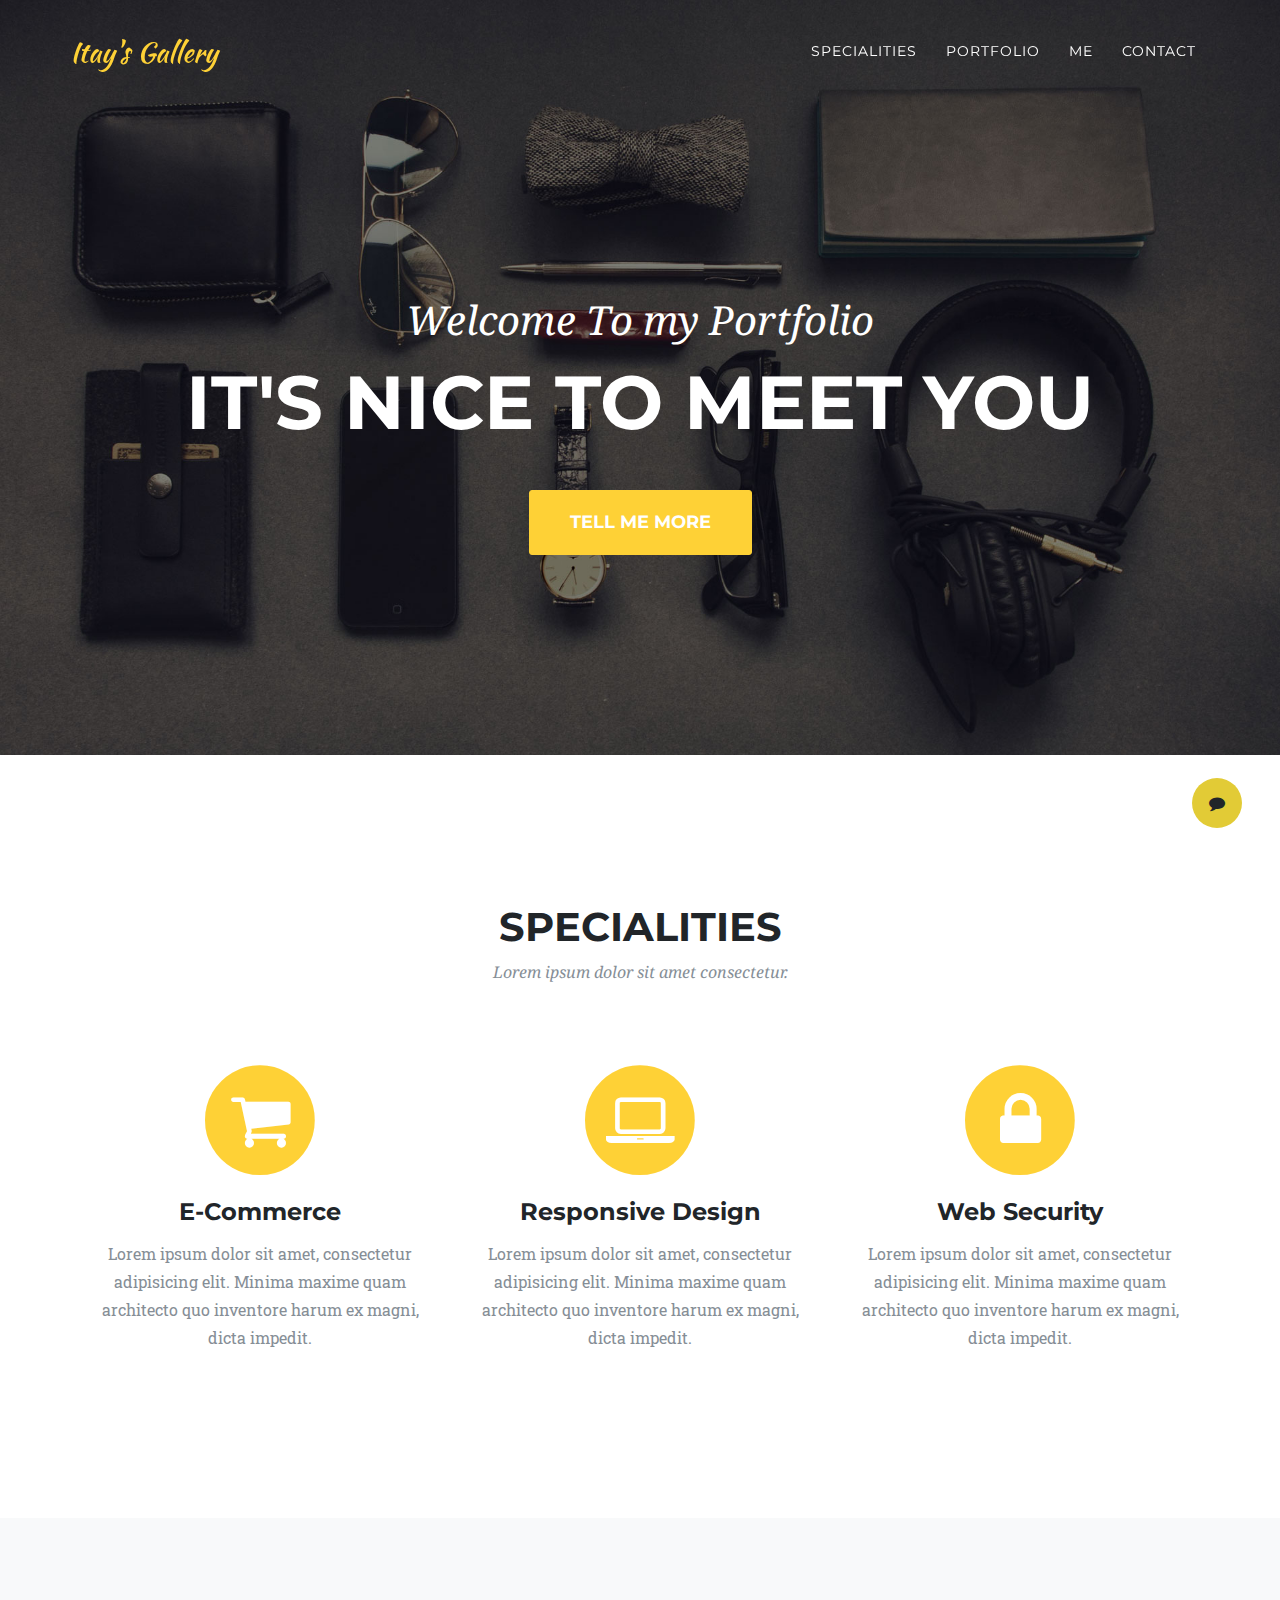
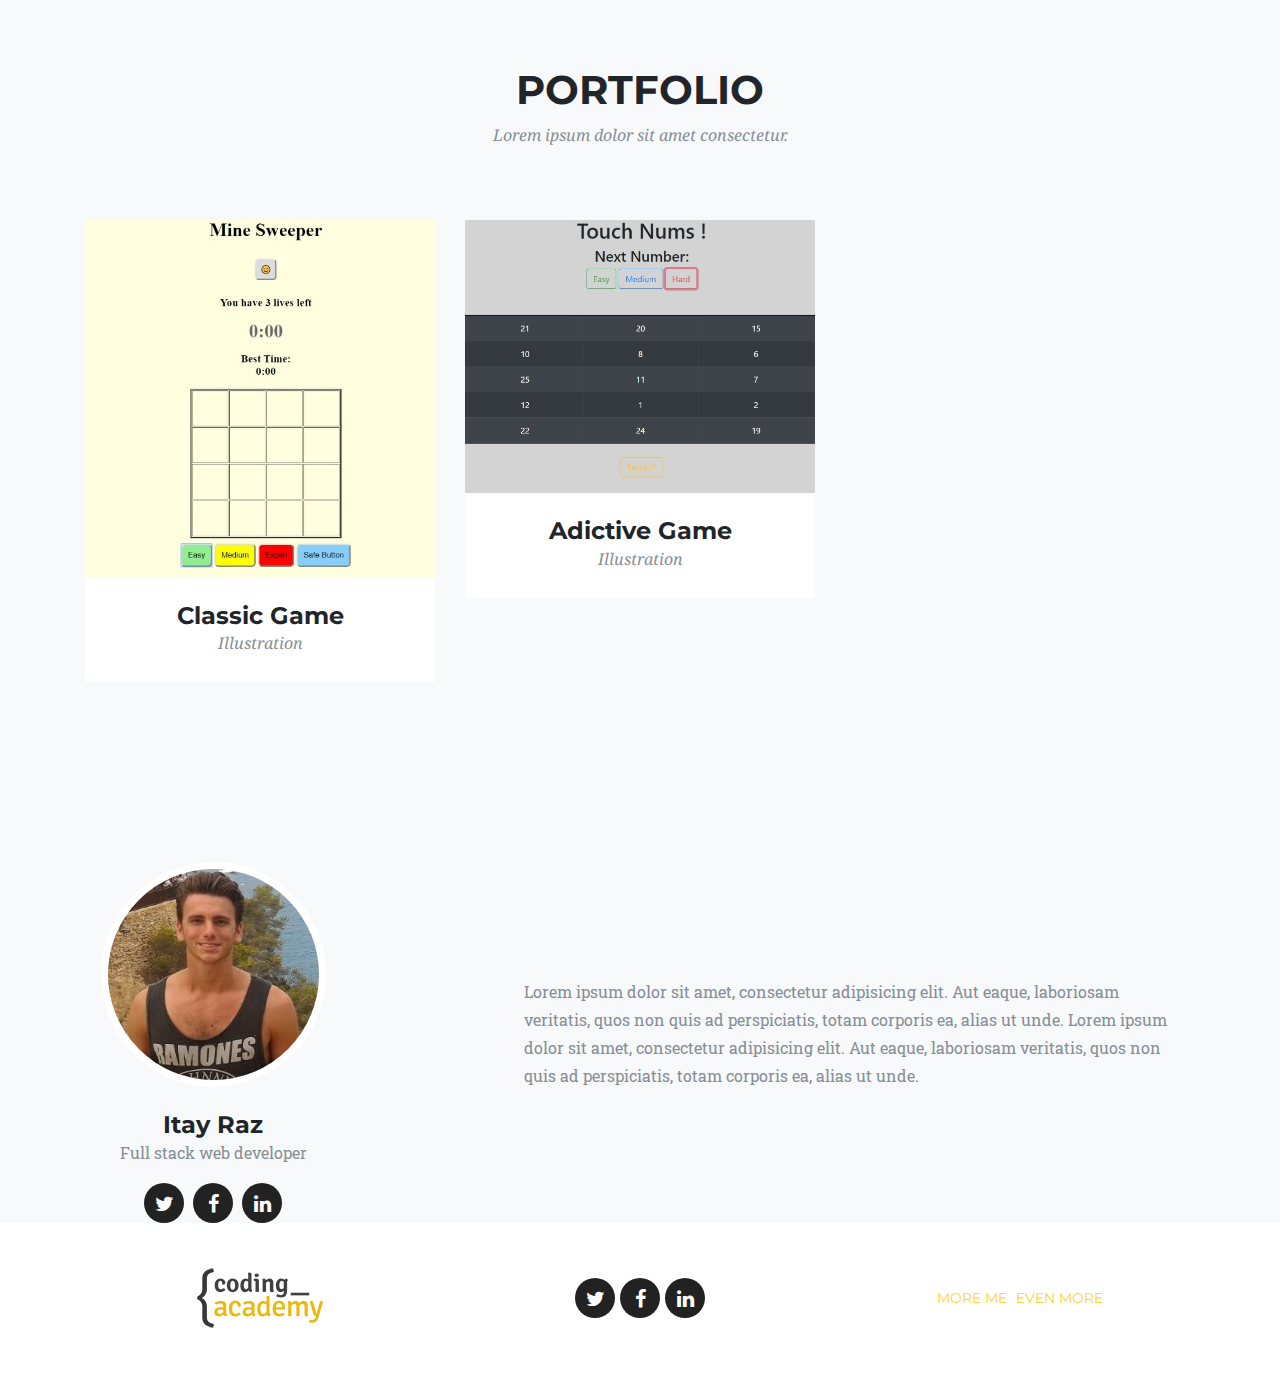
==== commit 96118c9e: "rendered proj detailes from js file" ====
--- a/index.html
+++ b/index.html
@@ -126,8 +126,8 @@
           <h3 class="section-subheading text-muted">Lorem ipsum dolor sit amet consectetur.</h3>
         </div>
       </div>
-      <div class="row">
-        <div class="col-md-4 col-sm-6 portfolio-item">
+      <div class="proj-container row">
+         <!-- <div class="col-md-4 col-sm-6 portfolio-item">
           <a class="portfolio-link" data-toggle="modal" href="#portfolioModal1">
             <div class="portfolio-hover">
               <div class="portfolio-hover-content">
@@ -140,7 +140,8 @@
             <h4>Threads</h4>
             <p class="text-muted">Illustration</p>
           </div>
-        </div>
+        </div> -->
+        <!--
         <div class="col-md-4 col-sm-6 portfolio-item">
           <a class="portfolio-link" data-toggle="modal" href="#portfolioModal2">
             <div class="portfolio-hover">
@@ -210,7 +211,7 @@
             <h4>Window</h4>
             <p class="text-muted">Photography</p>
           </div>
-        </div>
+        </div> -->
       </div>
     </div>
   </section>
@@ -221,9 +222,9 @@
       <div class="row">
         <div class="col-sm-4">
           <div class="team-member">
-            <img class="mx-auto rounded-circle" src="img/team/2.jpg" alt="">
-            <h4>Larry Parker</h4>
-            <p class="text-muted">Lead Marketer</p>
+            <img class="mx-auto rounded-circle" src="img/team/me.jpeg" alt="">
+            <h4>Itay Raz</h4>
+            <p class="text-muted">Full stack web developer</p>
             <ul class="list-inline social-buttons">
               <li class="list-inline-item">
                 <a href="#">
@@ -521,6 +522,7 @@
   <script src="vendor/jquery-easing/jquery.easing.min.js"></script>
 
   <!-- Custom scripts for this template -->
+  <script src="js/proj-service.js"></script>
   <script src="js/ca-gallery.js"></script>
   <script src="js/offCanvas.js"></script>
   <script src="js/main.js"></script>
--- a/css/ca-gallery.css
+++ b/css/ca-gallery.css
@@ -248,6 +248,9 @@
     right: 0;
     margin: 0 0 15px;
 }
+
+
+
 #portfolio .portfolio-item .portfolio-link {
     position: relative;
     display: block;
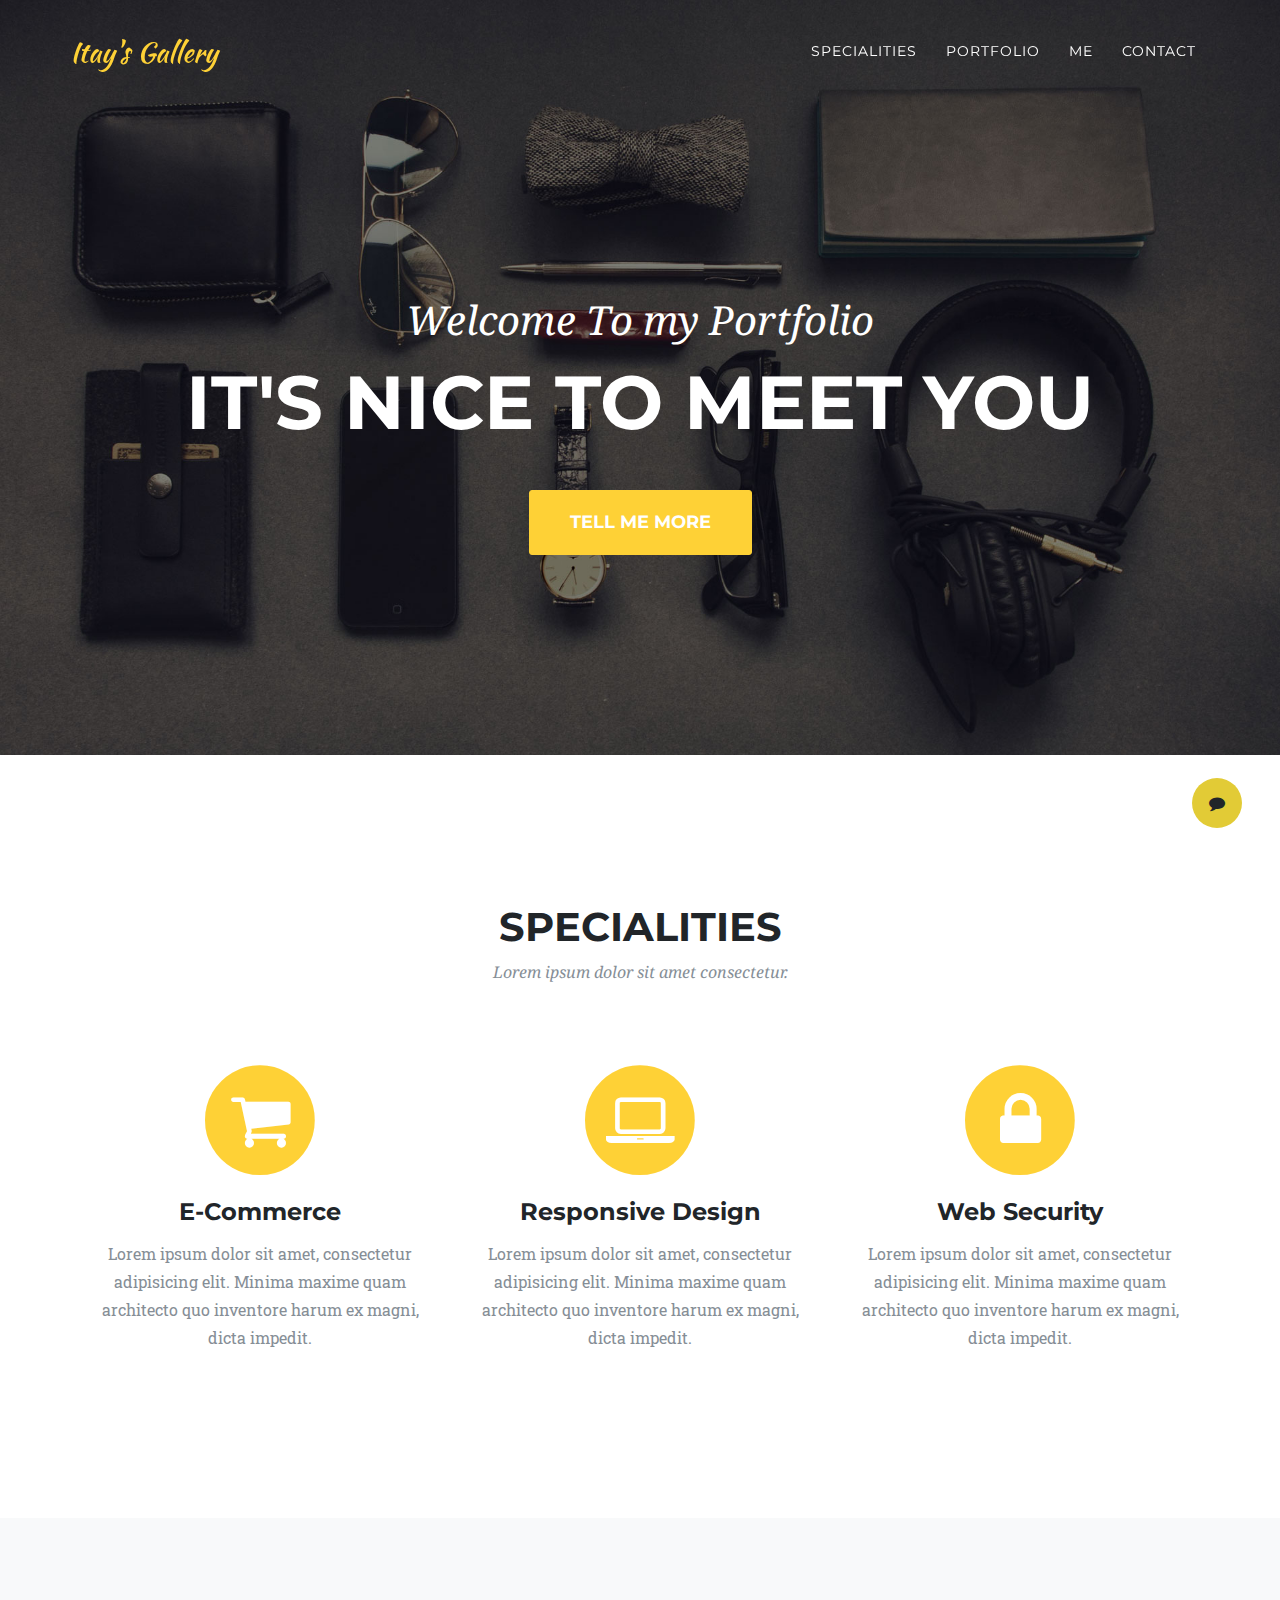
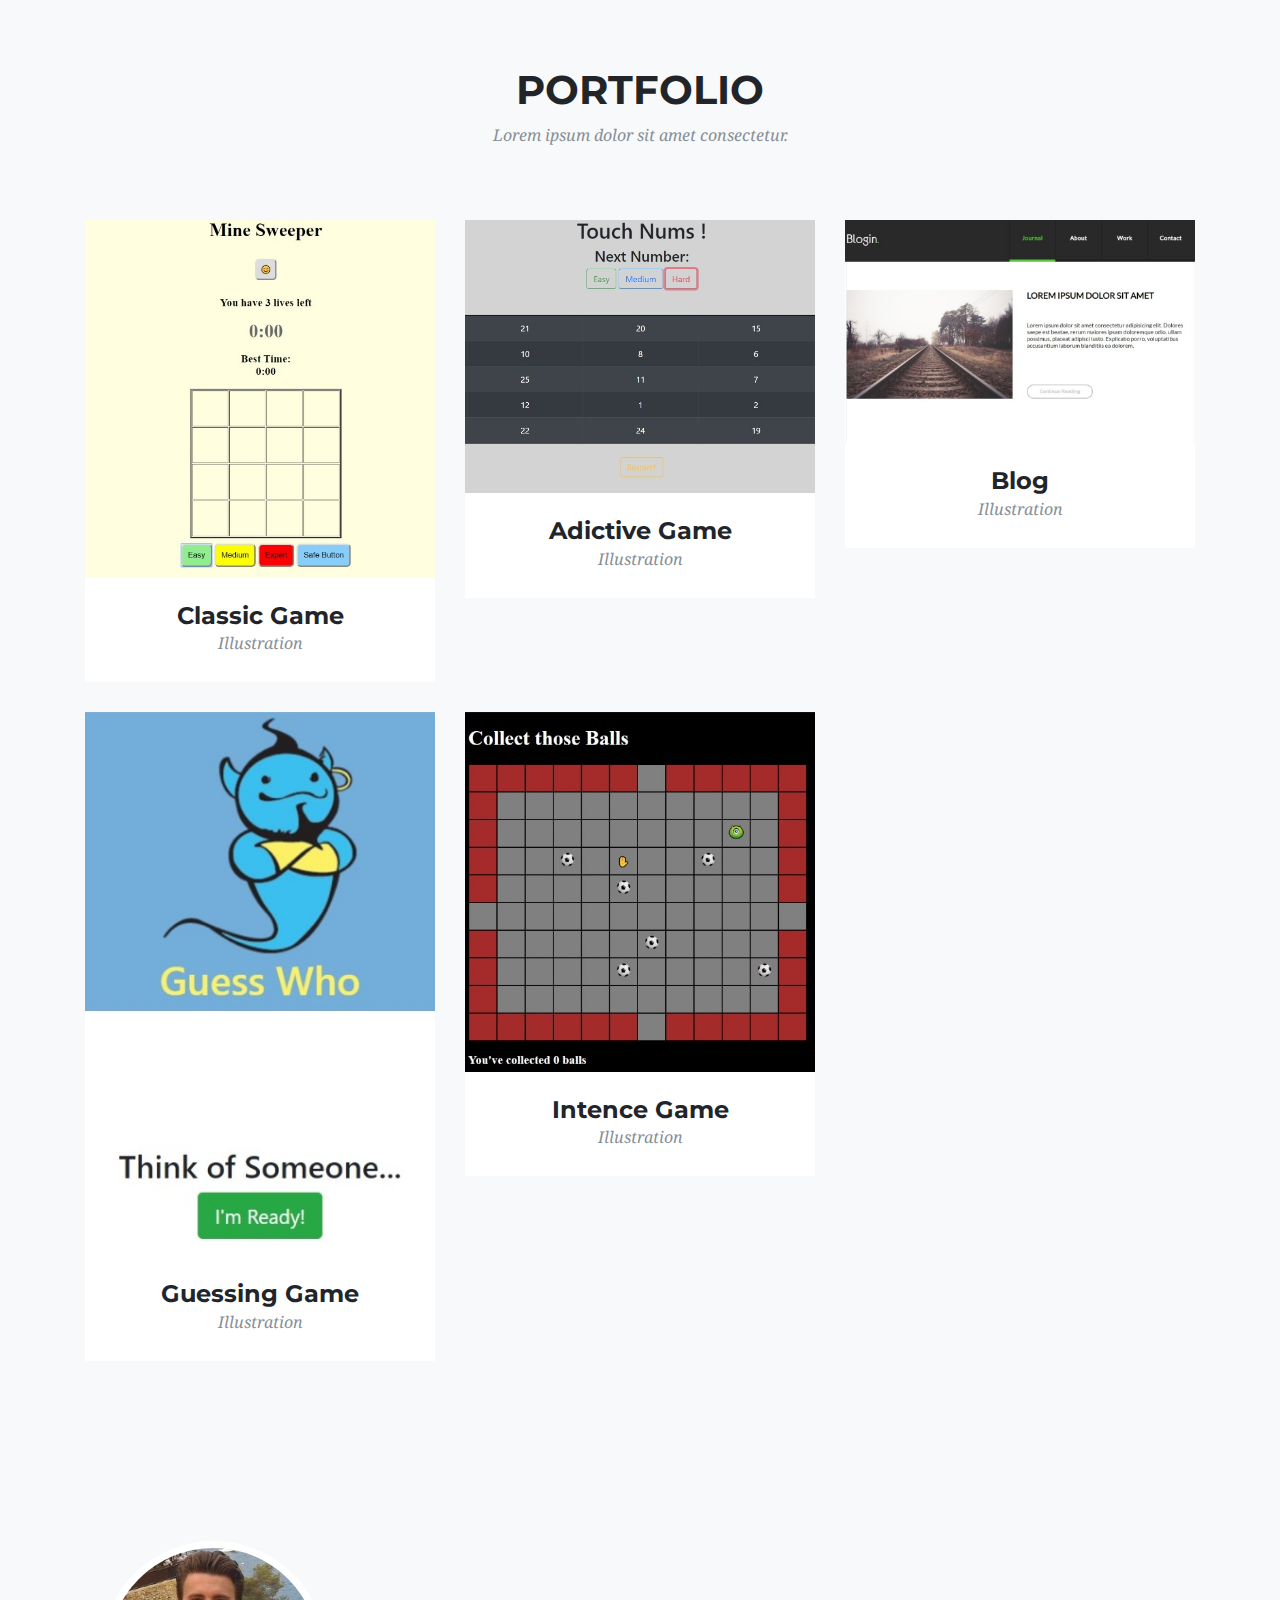
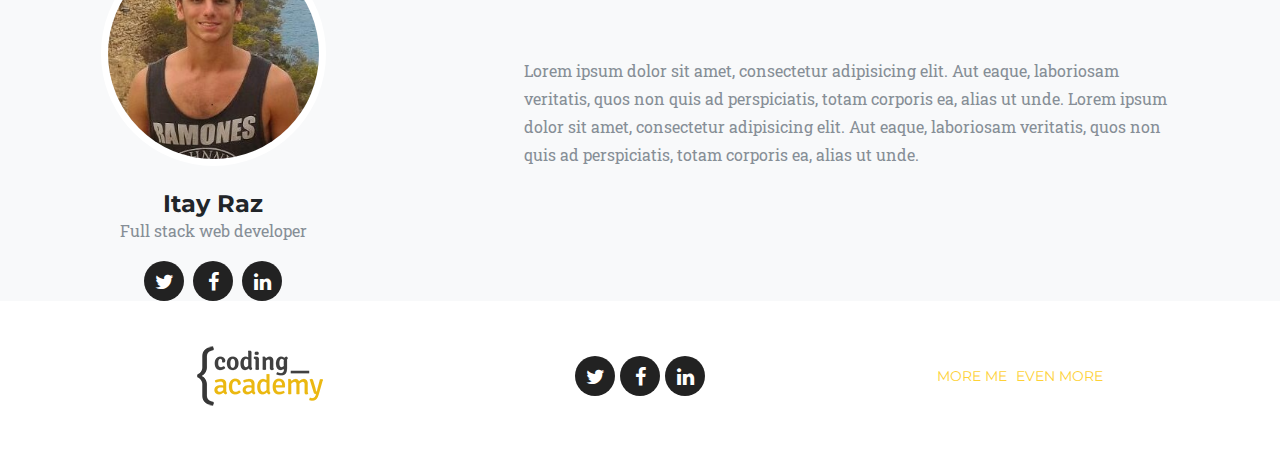
==== commit 4d47cced: "Added new porjs and the option to check them out" ====
--- a/index.html
+++ b/index.html
@@ -310,21 +310,6 @@
           <div class="row">
             <div class="col-lg-8 mx-auto">
               <div class="modal-body">
-                <!-- Project Details Go Here -->
-                <h2>Project Name</h2>
-                <p class="item-intro text-muted">Lorem ipsum dolor sit amet consectetur.</p>
-                <img class="img-fluid d-block mx-auto" src="img/portfolio/01-full.jpg" alt="">
-                <p>Use this area to describe your project. Lorem ipsum dolor sit amet, consectetur adipisicing elit. Est blanditiis
-                  dolorem culpa incidunt minus dignissimos deserunt repellat aperiam quasi sunt officia expedita beatae cupiditate,
-                  maiores repudiandae, nostrum, reiciendis facere nemo!</p>
-                <ul class="list-inline">
-                  <li>Date: January 2017</li>
-                  <li>Client: Threads</li>
-                  <li>Category: Illustration</li>
-                </ul>
-                <button class="btn btn-primary" data-dismiss="modal" type="button">
-                    <i class="fa fa-times"></i>
-                    Close Project</button>
               </div>
             </div>
           </div>
@@ -332,187 +317,6 @@
       </div>
     </div>
   </div>
-
-  <!-- Modal 2 -->
-  <div class="portfolio-modal modal fade" id="portfolioModal2" tabindex="-1" role="dialog" aria-hidden="true">
-    <div class="modal-dialog">
-      <div class="modal-content">
-        <div class="close-modal" data-dismiss="modal">
-          <div class="lr">
-            <div class="rl"></div>
-          </div>
-        </div>
-        <div class="container">
-          <div class="row">
-            <div class="col-lg-8 mx-auto">
-              <div class="modal-body">
-                <!-- Project Details Go Here -->
-                <h2>Project Name</h2>
-                <p class="item-intro text-muted">Lorem ipsum dolor sit amet consectetur.</p>
-                <img class="img-fluid d-block mx-auto" src="img/portfolio/02-full.jpg" alt="">
-                <p>Use this area to describe your project. Lorem ipsum dolor sit amet, consectetur adipisicing elit. Est blanditiis
-                  dolorem culpa incidunt minus dignissimos deserunt repellat aperiam quasi sunt officia expedita beatae cupiditate,
-                  maiores repudiandae, nostrum, reiciendis facere nemo!</p>
-                <ul class="list-inline">
-                  <li>Date: January 2017</li>
-                  <li>Client: Explore</li>
-                  <li>Category: Graphic Design</li>
-                </ul>
-                <button class="btn btn-primary" data-dismiss="modal" type="button">
-                    <i class="fa fa-times"></i>
-                    Close Project</button>
-              </div>
-            </div>
-          </div>
-        </div>
-      </div>
-    </div>
-  </div>
-
-  <!-- Modal 3 -->
-  <div class="portfolio-modal modal fade" id="portfolioModal3" tabindex="-1" role="dialog" aria-hidden="true">
-    <div class="modal-dialog">
-      <div class="modal-content">
-        <div class="close-modal" data-dismiss="modal">
-          <div class="lr">
-            <div class="rl"></div>
-          </div>
-        </div>
-        <div class="container">
-          <div class="row">
-            <div class="col-lg-8 mx-auto">
-              <div class="modal-body">
-                <!-- Project Details Go Here -->
-                <h2>Project Name</h2>
-                <p class="item-intro text-muted">Lorem ipsum dolor sit amet consectetur.</p>
-                <img class="img-fluid d-block mx-auto" src="img/portfolio/03-full.jpg" alt="">
-                <p>Use this area to describe your project. Lorem ipsum dolor sit amet, consectetur adipisicing elit. Est blanditiis
-                  dolorem culpa incidunt minus dignissimos deserunt repellat aperiam quasi sunt officia expedita beatae cupiditate,
-                  maiores repudiandae, nostrum, reiciendis facere nemo!</p>
-                <ul class="list-inline">
-                  <li>Date: January 2017</li>
-                  <li>Client: Finish</li>
-                  <li>Category: Identity</li>
-                </ul>
-                <button class="btn btn-primary" data-dismiss="modal" type="button">
-                    <i class="fa fa-times"></i>
-                    Close Project</button>
-              </div>
-            </div>
-          </div>
-        </div>
-      </div>
-    </div>
-  </div>
-
-  <!-- Modal 4 -->
-  <div class="portfolio-modal modal fade" id="portfolioModal4" tabindex="-1" role="dialog" aria-hidden="true">
-    <div class="modal-dialog">
-      <div class="modal-content">
-        <div class="close-modal" data-dismiss="modal">
-          <div class="lr">
-            <div class="rl"></div>
-          </div>
-        </div>
-        <div class="container">
-          <div class="row">
-            <div class="col-lg-8 mx-auto">
-              <div class="modal-body">
-                <!-- Project Details Go Here -->
-                <h2>Project Name</h2>
-                <p class="item-intro text-muted">Lorem ipsum dolor sit amet consectetur.</p>
-                <img class="img-fluid d-block mx-auto" src="img/portfolio/04-full.jpg" alt="">
-                <p>Use this area to describe your project. Lorem ipsum dolor sit amet, consectetur adipisicing elit. Est blanditiis
-                  dolorem culpa incidunt minus dignissimos deserunt repellat aperiam quasi sunt officia expedita beatae cupiditate,
-                  maiores repudiandae, nostrum, reiciendis facere nemo!</p>
-                <ul class="list-inline">
-                  <li>Date: January 2017</li>
-                  <li>Client: Lines</li>
-                  <li>Category: Branding</li>
-                </ul>
-                <button class="btn btn-primary" data-dismiss="modal" type="button">
-                    <i class="fa fa-times"></i>
-                    Close Project</button>
-              </div>
-            </div>
-          </div>
-        </div>
-      </div>
-    </div>
-  </div>
-
-  <!-- Modal 5 -->
-  <div class="portfolio-modal modal fade" id="portfolioModal5" tabindex="-1" role="dialog" aria-hidden="true">
-    <div class="modal-dialog">
-      <div class="modal-content">
-        <div class="close-modal" data-dismiss="modal">
-          <div class="lr">
-            <div class="rl"></div>
-          </div>
-        </div>
-        <div class="container">
-          <div class="row">
-            <div class="col-lg-8 mx-auto">
-              <div class="modal-body">
-                <!-- Project Details Go Here -->
-                <h2>Project Name</h2>
-                <p class="item-intro text-muted">Lorem ipsum dolor sit amet consectetur.</p>
-                <img class="img-fluid d-block mx-auto" src="img/portfolio/05-full.jpg" alt="">
-                <p>Use this area to describe your project. Lorem ipsum dolor sit amet, consectetur adipisicing elit. Est blanditiis
-                  dolorem culpa incidunt minus dignissimos deserunt repellat aperiam quasi sunt officia expedita beatae cupiditate,
-                  maiores repudiandae, nostrum, reiciendis facere nemo!</p>
-                <ul class="list-inline">
-                  <li>Date: January 2017</li>
-                  <li>Client: Southwest</li>
-                  <li>Category: Website Design</li>
-                </ul>
-                <button class="btn btn-primary" data-dismiss="modal" type="button">
-                    <i class="fa fa-times"></i>
-                    Close Project</button>
-              </div>
-            </div>
-          </div>
-        </div>
-      </div>
-    </div>
-  </div>
-
-  <!-- Modal 6 -->
-  <div class="portfolio-modal modal fade" id="portfolioModal6" tabindex="-1" role="dialog" aria-hidden="true">
-    <div class="modal-dialog">
-      <div class="modal-content">
-        <div class="close-modal" data-dismiss="modal">
-          <div class="lr">
-            <div class="rl"></div>
-          </div>
-        </div>
-        <div class="container">
-          <div class="row">
-            <div class="col-lg-8 mx-auto">
-              <div class="modal-body">
-                <!-- Project Details Go Here -->
-                <h2>Project Name</h2>
-                <p class="item-intro text-muted">Lorem ipsum dolor sit amet consectetur.</p>
-                <img class="img-fluid d-block mx-auto" src="img/portfolio/06-full.jpg" alt="">
-                <p>Use this area to describe your project. Lorem ipsum dolor sit amet, consectetur adipisicing elit. Est blanditiis
-                  dolorem culpa incidunt minus dignissimos deserunt repellat aperiam quasi sunt officia expedita beatae cupiditate,
-                  maiores repudiandae, nostrum, reiciendis facere nemo!</p>
-                <ul class="list-inline">
-                  <li>Date: January 2017</li>
-                  <li>Client: Window</li>
-                  <li>Category: Photography</li>
-                </ul>
-                <button class="btn btn-primary" data-dismiss="modal" type="button">
-                    <i class="fa fa-times"></i>
-                    Close Project</button>
-              </div>
-            </div>
-          </div>
-        </div>
-      </div>
-    </div>
-  </div>
-
   <!-- Bootstrap core JavaScript -->
   <script src="vendor/jquery/jquery.min.js"></script>
   <script src="vendor/popper/popper.min.js"></script>
--- a/css/ca-gallery.css
+++ b/css/ca-gallery.css
@@ -249,8 +249,6 @@
     margin: 0 0 15px;
 }
 
-
-
 #portfolio .portfolio-item .portfolio-link {
     position: relative;
     display: block;
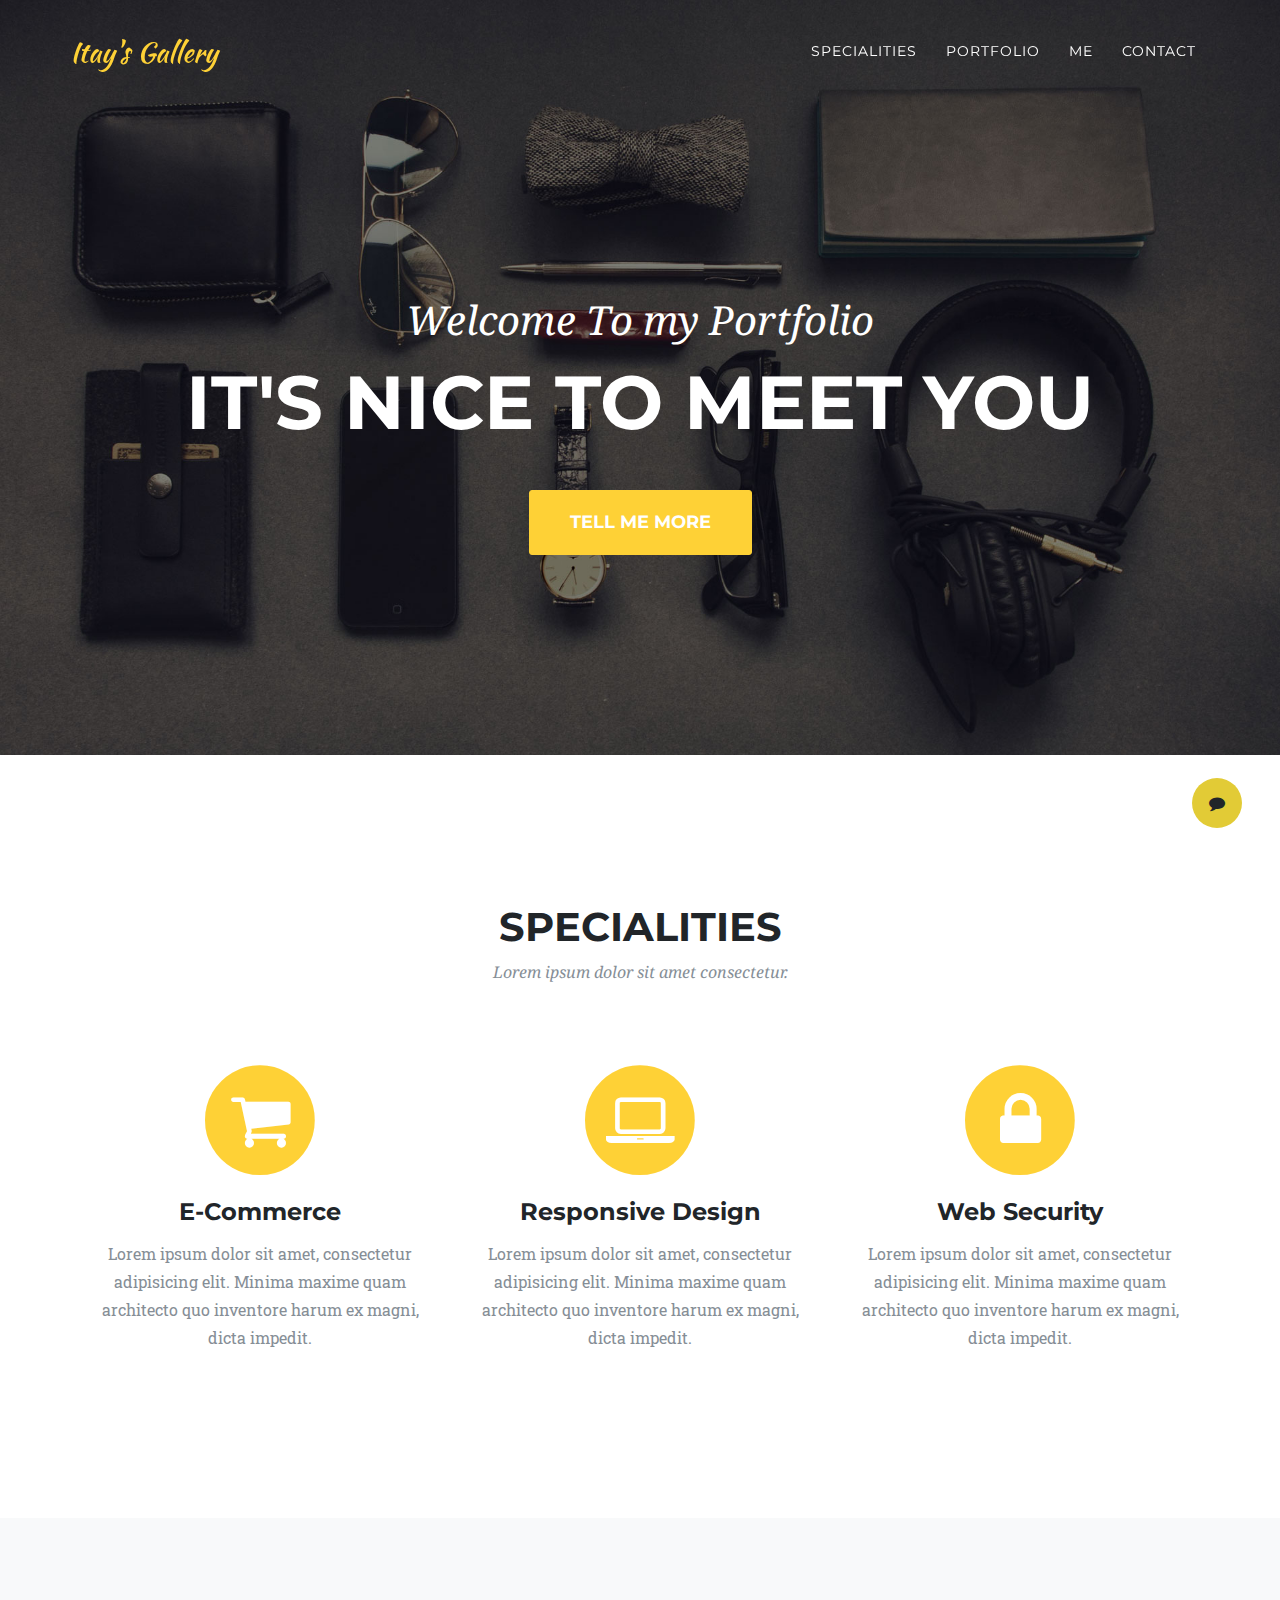
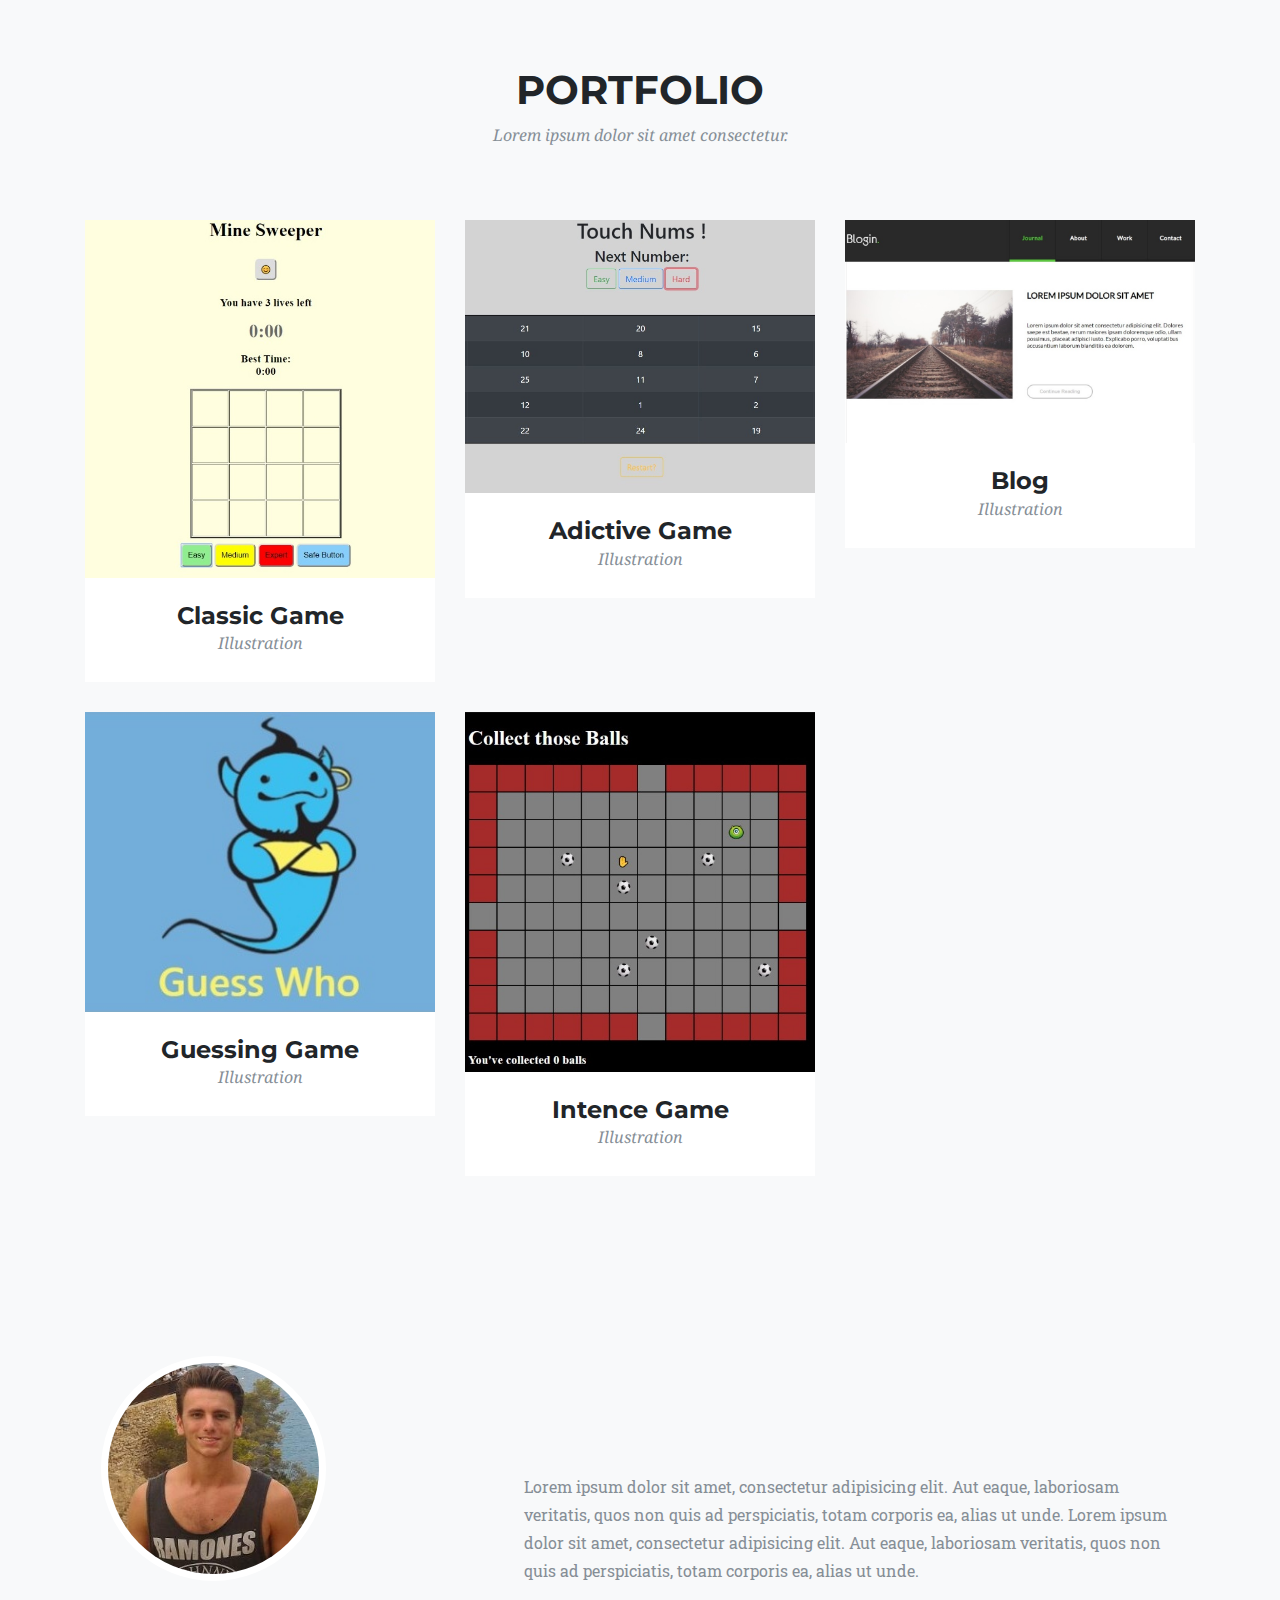
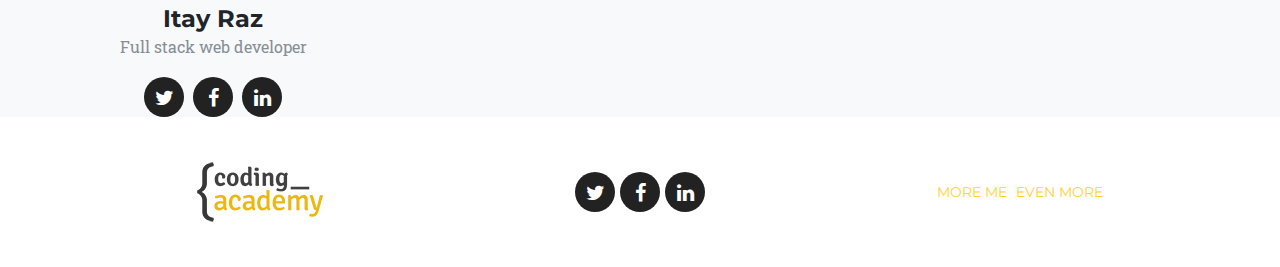
==== commit 6260d303: "Added contact me form" ====
--- a/index.html
+++ b/index.html
@@ -34,6 +34,18 @@
   <!-- Contact -->
   <section id="contact">
     <h4>Contact Me</h4>
+    <form action="https://mail.google.com/mail/?view=cm&fs=1&to=itay.r81@gmail.com&su=SUBJECT&body=BODY">
+      <div class="form-group">
+        <input type="email" class="form-control" id="exampleFormControlInput1" value="itay.r81@gmail.com" placeholder="Email adress">
+      </div>
+      <div class="form-group">
+        <input type="text" class="form-control" id="exampleFormControlInput1" placeholder="Subject">
+      </div>
+      <div class="form-group">
+        <textarea class="form-control" placeholder="Email content" id="exampleFormControlTextarea1" rows="10"></textarea>
+      </div>
+      <!-- <input type="button" class="btn btn-primary" value="Submit"> -->
+    </form>
   </section>
     
   </aside>
@@ -127,91 +139,6 @@
         </div>
       </div>
       <div class="proj-container row">
-         <!-- <div class="col-md-4 col-sm-6 portfolio-item">
-          <a class="portfolio-link" data-toggle="modal" href="#portfolioModal1">
-            <div class="portfolio-hover">
-              <div class="portfolio-hover-content">
-                <i class="fa fa-plus fa-3x"></i>
-              </div>
-            </div>
-            <img class="img-fluid" src="img/portfolio/01-thumbnail.jpg" alt="">
-          </a>
-          <div class="portfolio-caption">
-            <h4>Threads</h4>
-            <p class="text-muted">Illustration</p>
-          </div>
-        </div> -->
-        <!--
-        <div class="col-md-4 col-sm-6 portfolio-item">
-          <a class="portfolio-link" data-toggle="modal" href="#portfolioModal2">
-            <div class="portfolio-hover">
-              <div class="portfolio-hover-content">
-                <i class="fa fa-plus fa-3x"></i>
-              </div>
-            </div>
-            <img class="img-fluid" src="img/portfolio/02-thumbnail.jpg" alt="">
-          </a>
-          <div class="portfolio-caption">
-            <h4>Explore</h4>
-            <p class="text-muted">Graphic Design</p>
-          </div>
-        </div>
-        <div class="col-md-4 col-sm-6 portfolio-item">
-          <a class="portfolio-link" data-toggle="modal" href="#portfolioModal3">
-            <div class="portfolio-hover">
-              <div class="portfolio-hover-content">
-                <i class="fa fa-plus fa-3x"></i>
-              </div>
-            </div>
-            <img class="img-fluid" src="img/portfolio/03-thumbnail.jpg" alt="">
-          </a>
-          <div class="portfolio-caption">
-            <h4>Finish</h4>
-            <p class="text-muted">Identity</p>
-          </div>
-        </div>
-        <div class="col-md-4 col-sm-6 portfolio-item">
-          <a class="portfolio-link" data-toggle="modal" href="#portfolioModal4">
-            <div class="portfolio-hover">
-              <div class="portfolio-hover-content">
-                <i class="fa fa-plus fa-3x"></i>
-              </div>
-            </div>
-            <img class="img-fluid" src="img/portfolio/04-thumbnail.jpg" alt="">
-          </a>
-          <div class="portfolio-caption">
-            <h4>Lines</h4>
-            <p class="text-muted">Branding</p>
-          </div>
-        </div>
-        <div class="col-md-4 col-sm-6 portfolio-item">
-          <a class="portfolio-link" data-toggle="modal" href="#portfolioModal5">
-            <div class="portfolio-hover">
-              <div class="portfolio-hover-content">
-                <i class="fa fa-plus fa-3x"></i>
-              </div>
-            </div>
-            <img class="img-fluid" src="img/portfolio/05-thumbnail.jpg" alt="">
-          </a>
-          <div class="portfolio-caption">
-            <h4>Southwest</h4>
-            <p class="text-muted">Website Design</p>
-          </div>
-        </div>
-        <div class="col-md-4 col-sm-6 portfolio-item">
-          <a class="portfolio-link" data-toggle="modal" href="#portfolioModal6">
-            <div class="portfolio-hover">
-              <div class="portfolio-hover-content">
-                <i class="fa fa-plus fa-3x"></i>
-              </div>
-            </div>
-            <img class="img-fluid" src="img/portfolio/06-thumbnail.jpg" alt="">
-          </a>
-          <div class="portfolio-caption">
-            <h4>Window</h4>
-            <p class="text-muted">Photography</p>
-          </div>
-        </div> -->
       </div>
     </div>
   </section>
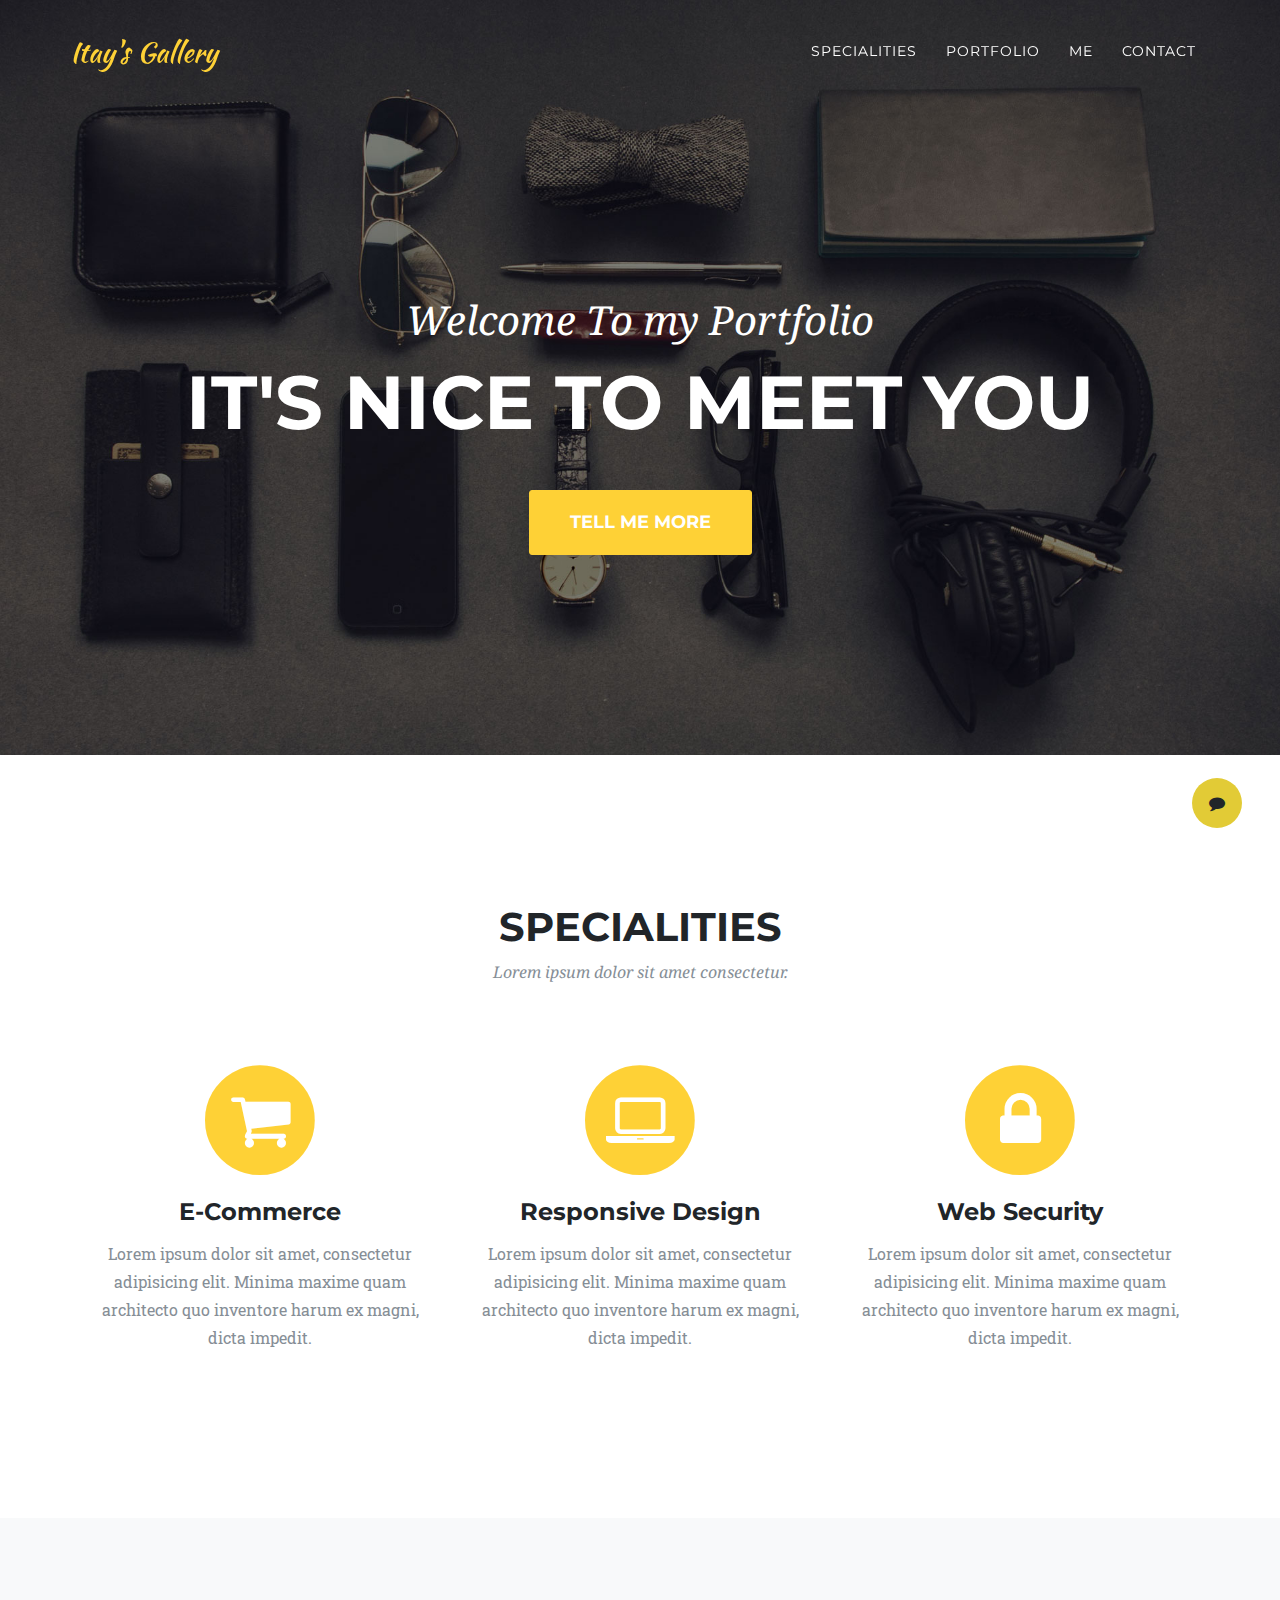
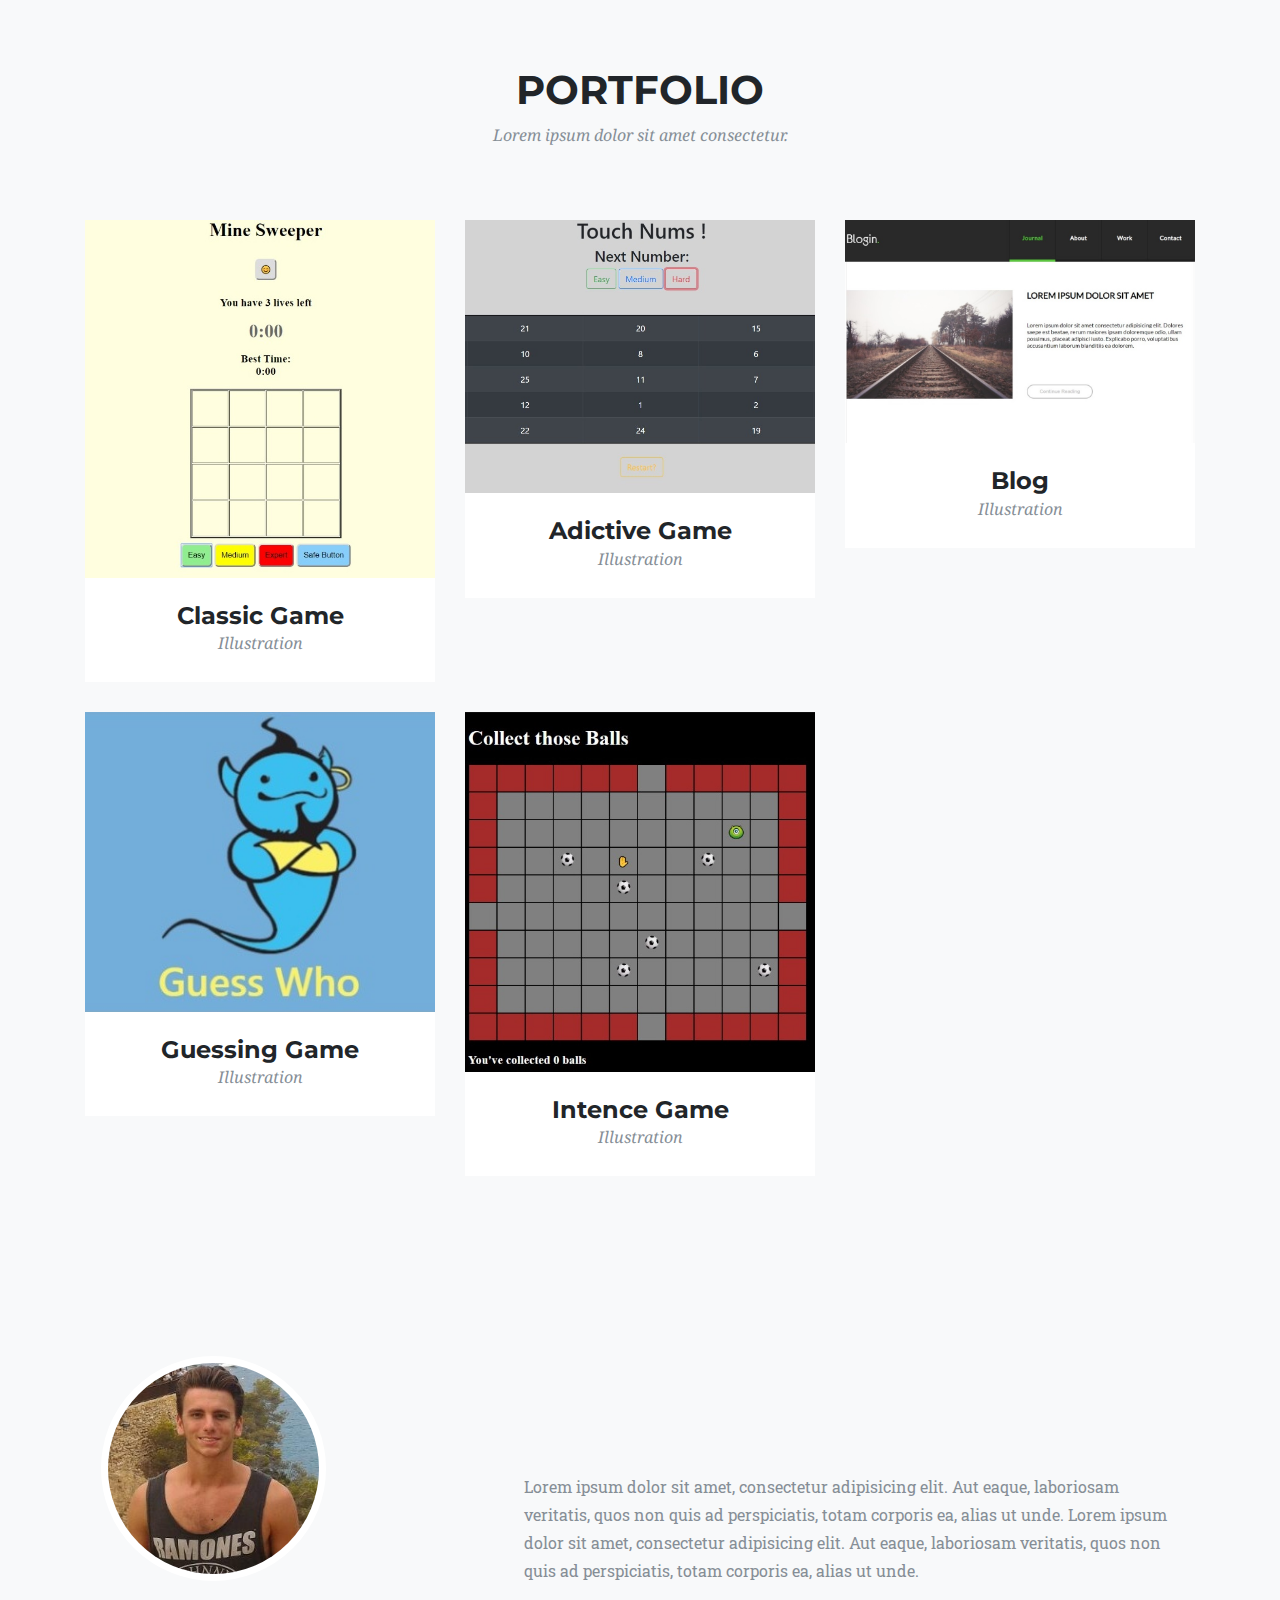
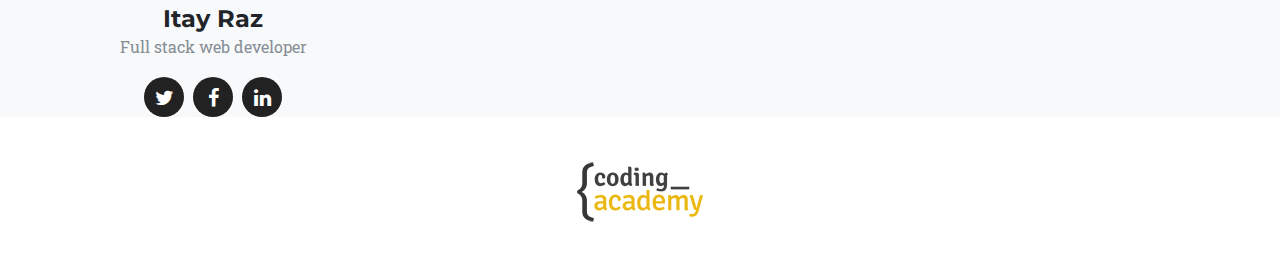
==== commit f94e03c1: "Added mail form" ====
--- a/index.html
+++ b/index.html
@@ -34,7 +34,7 @@
   <!-- Contact -->
   <section id="contact">
     <h4>Contact Me</h4>
-    <form action="https://mail.google.com/mail/?view=cm&fs=1&to=itay.r81@gmail.com&su=SUBJECT&body=BODY">
+    <form action="https://mail.google.com/mail/?view=cm&fs=1&to=itay.r81@gmail.com&su=SUBJECT&body=BODY" method="post" enctype="text/plain">
       <div class="form-group">
         <input type="email" class="form-control" id="exampleFormControlInput1" value="itay.r81@gmail.com" placeholder="Email adress">
       </div>
@@ -44,7 +44,7 @@
       <div class="form-group">
         <textarea class="form-control" placeholder="Email content" id="exampleFormControlTextarea1" rows="10"></textarea>
       </div>
-      <!-- <input type="button" class="btn btn-primary" value="Submit"> -->
+      <input type="submit" class="btn btn-primary" value="Submit">
     </form>
   </section>
     
@@ -184,12 +184,12 @@
   <footer>
     <div class="container">
       <div class="row">
-        <div class="col-md-4 flex-align-center">
+        <div class="col-md-12 flex-align-center">
           <a href="http://coding-academy.org" target="_blank">
             <img src="./img/ca-logo.png" alt="">
           </a>
         </div>
-        <div class="col-md-4 flex-align-center">
+        <!-- <div class="col-md-4 flex-align-center">
           <ul class="list-inline social-buttons flex-align-center">
             <li class="list-inline-item">
               <a href="#">
@@ -207,8 +207,8 @@
                 </a>
             </li>
           </ul>
-        </div>
-        <div class="col-md-4 flex-align-center">
+        </div> -->
+        <!-- <div class="col-md-4 flex-align-center">
             <ul class="list-inline quicklinks">
             <li class="list-inline-item">
               <a href="#">More Me</a>
@@ -217,7 +217,7 @@
               <a href="#">Even More</a>
             </li>
           </ul>
-        </div>
+        </div> -->
       </div>
     </div>
   </footer>
--- a/css/ca-gallery.css
+++ b/css/ca-gallery.css
@@ -239,6 +239,12 @@
         text-transform: uppercase;
     }
 }
+
+@media (max-width: 470px){
+    .modal-body a {
+        margin-bottom: 10px;
+    }
+}
 .service-heading {
     margin: 15px 0;
     text-transform: none;
@@ -306,11 +312,17 @@
 #portfolio * {
     z-index: 2;
 }
+
+.portfolio-modal {
+    z-index: 100000000;
+}
+
 @media (min-width: 767px) {
     #portfolio .portfolio-item {
         margin: 0 0 30px;
     }
 }
+
 .portfolio-modal .modal-dialog {
     max-width: none;
     height: 100%;
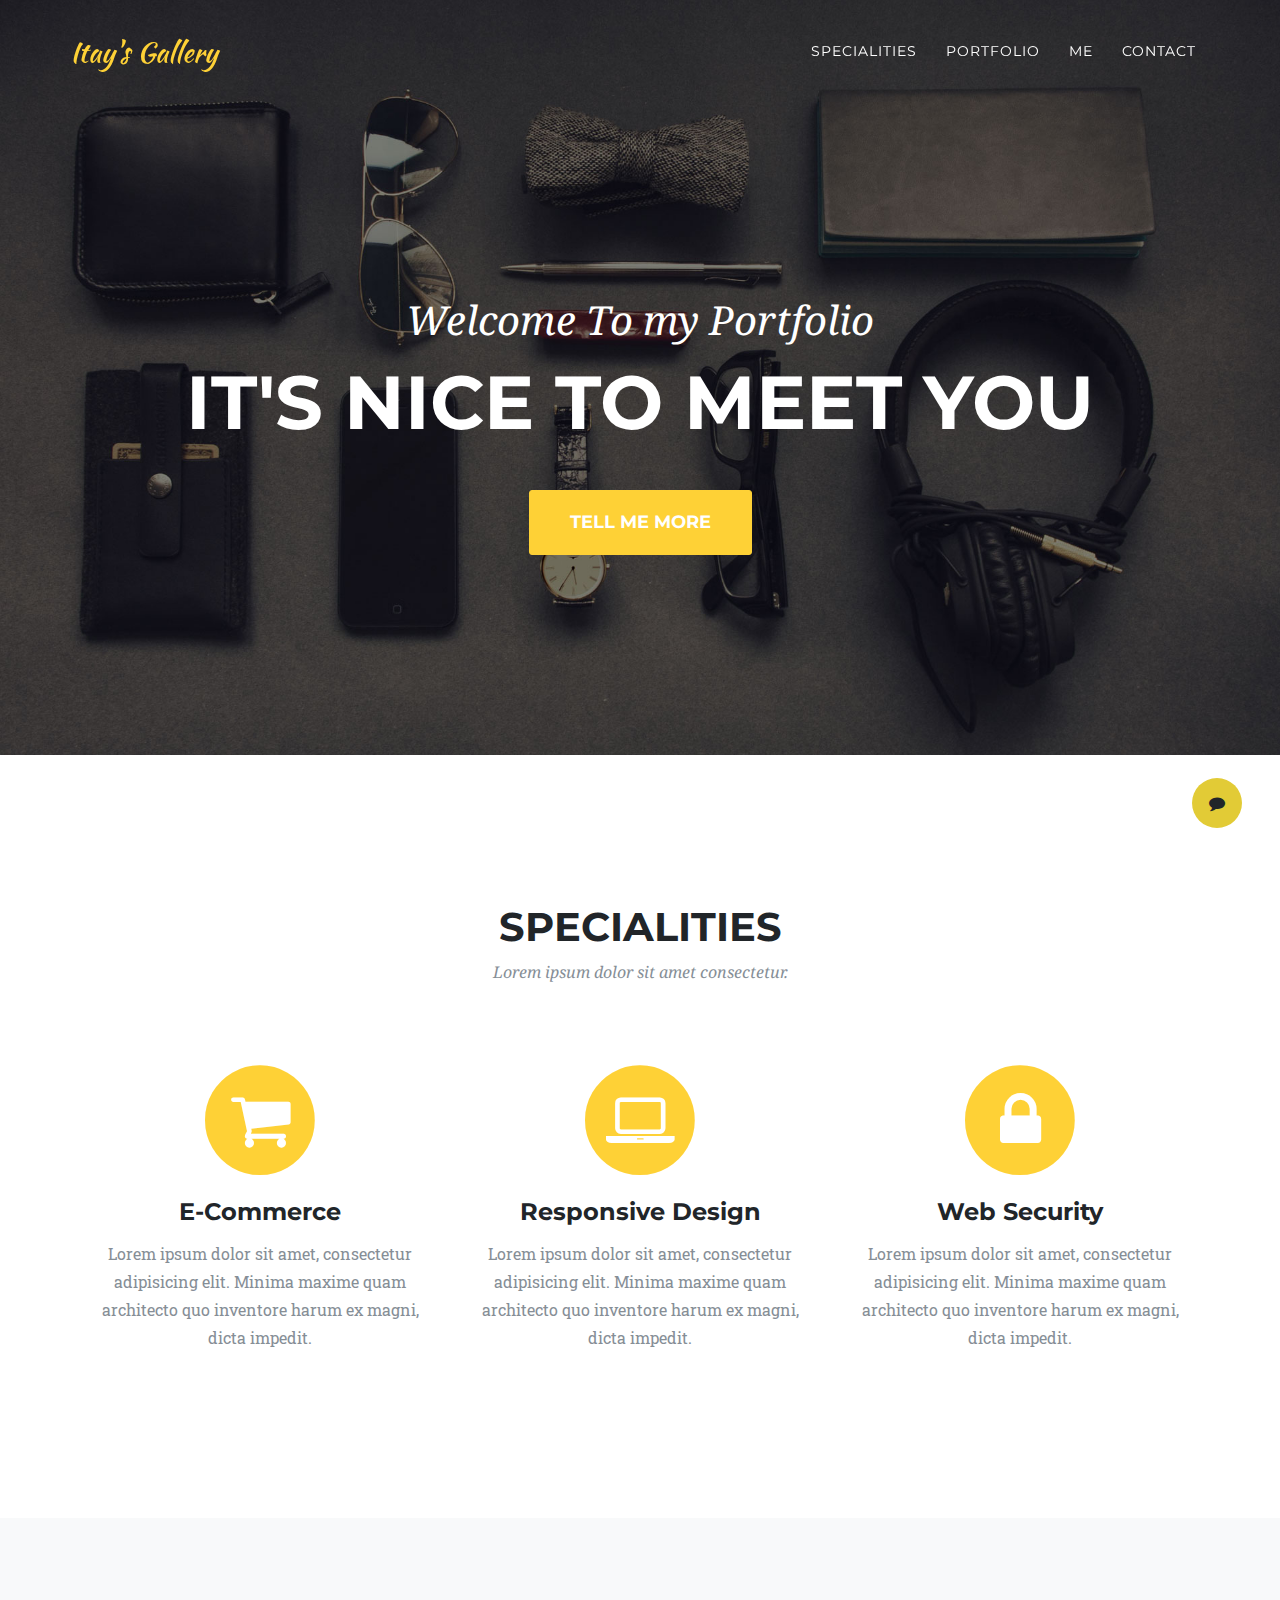
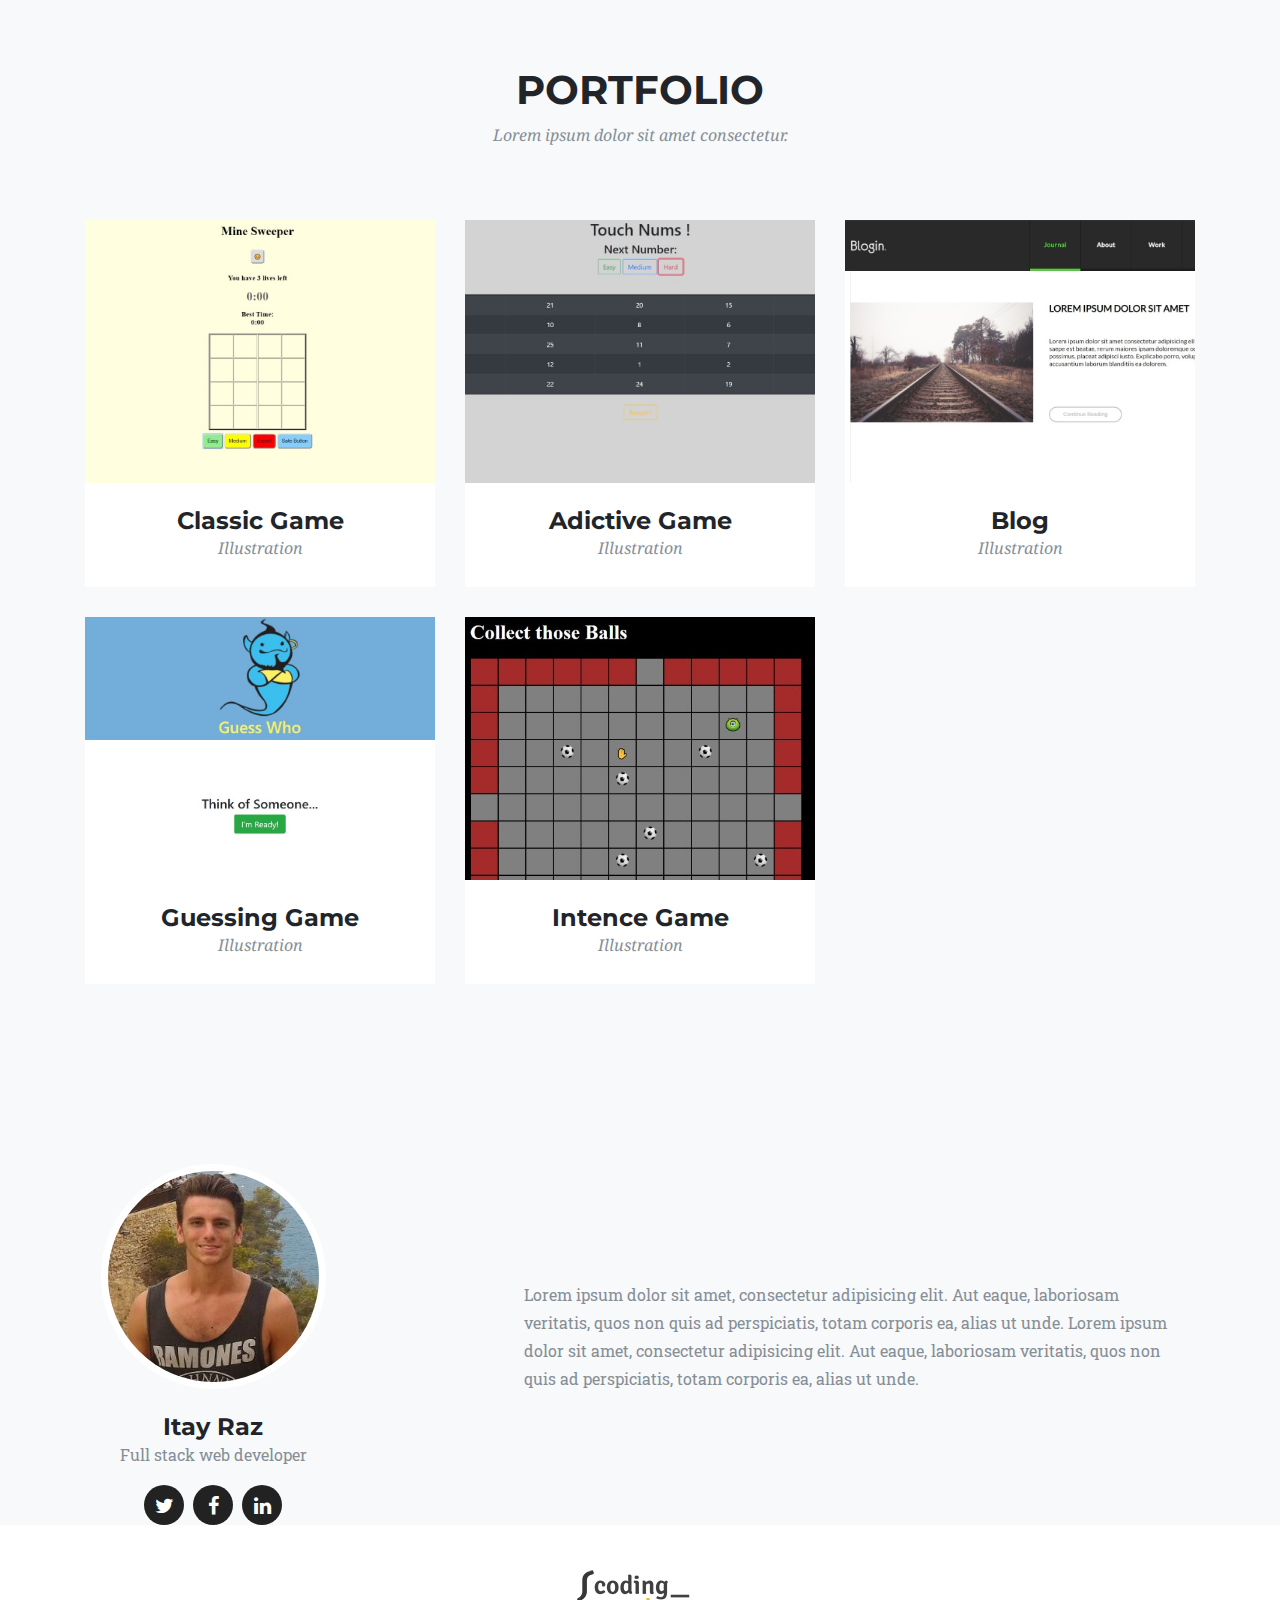
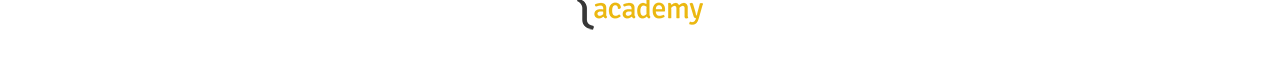
==== commit d8c51c73: "email form is now working, cards at the same height" ====
--- a/index.html
+++ b/index.html
@@ -39,12 +39,12 @@
         <input type="email" class="form-control" id="exampleFormControlInput1" value="itay.r81@gmail.com" placeholder="Email adress">
       </div>
       <div class="form-group">
-        <input type="text" class="form-control" id="exampleFormControlInput1" placeholder="Subject">
+        <input type="text" class="form-control email-subject" id="exampleFormControlInput1" placeholder="Subject">
       </div>
       <div class="form-group">
-        <textarea class="form-control" placeholder="Email content" id="exampleFormControlTextarea1" rows="10"></textarea>
-      </div>
-      <input type="submit" class="btn btn-primary" value="Submit">
+        <textarea class="form-control email-text" placeholder="Email content" id="exampleFormControlTextarea1" rows="10"></textarea>
+      </div>
+      <input type="button" class="btn btn-primary" value="Submit" onclick="onSubmitMail()">
     </form>
   </section>
     
--- a/css/ca-gallery.css
+++ b/css/ca-gallery.css
@@ -292,6 +292,15 @@
 #portfolio .portfolio-item .portfolio-link .portfolio-hover .portfolio-hover-content h4 {
     margin: 0;
 }
+
+/* .portfolio-img {
+    height: 370px;
+} */
+
+.portfolio-link {
+    object-fit: cover;
+}
+
 #portfolio .portfolio-item .portfolio-caption {
     max-width: 400px;
     margin: 0 auto;
